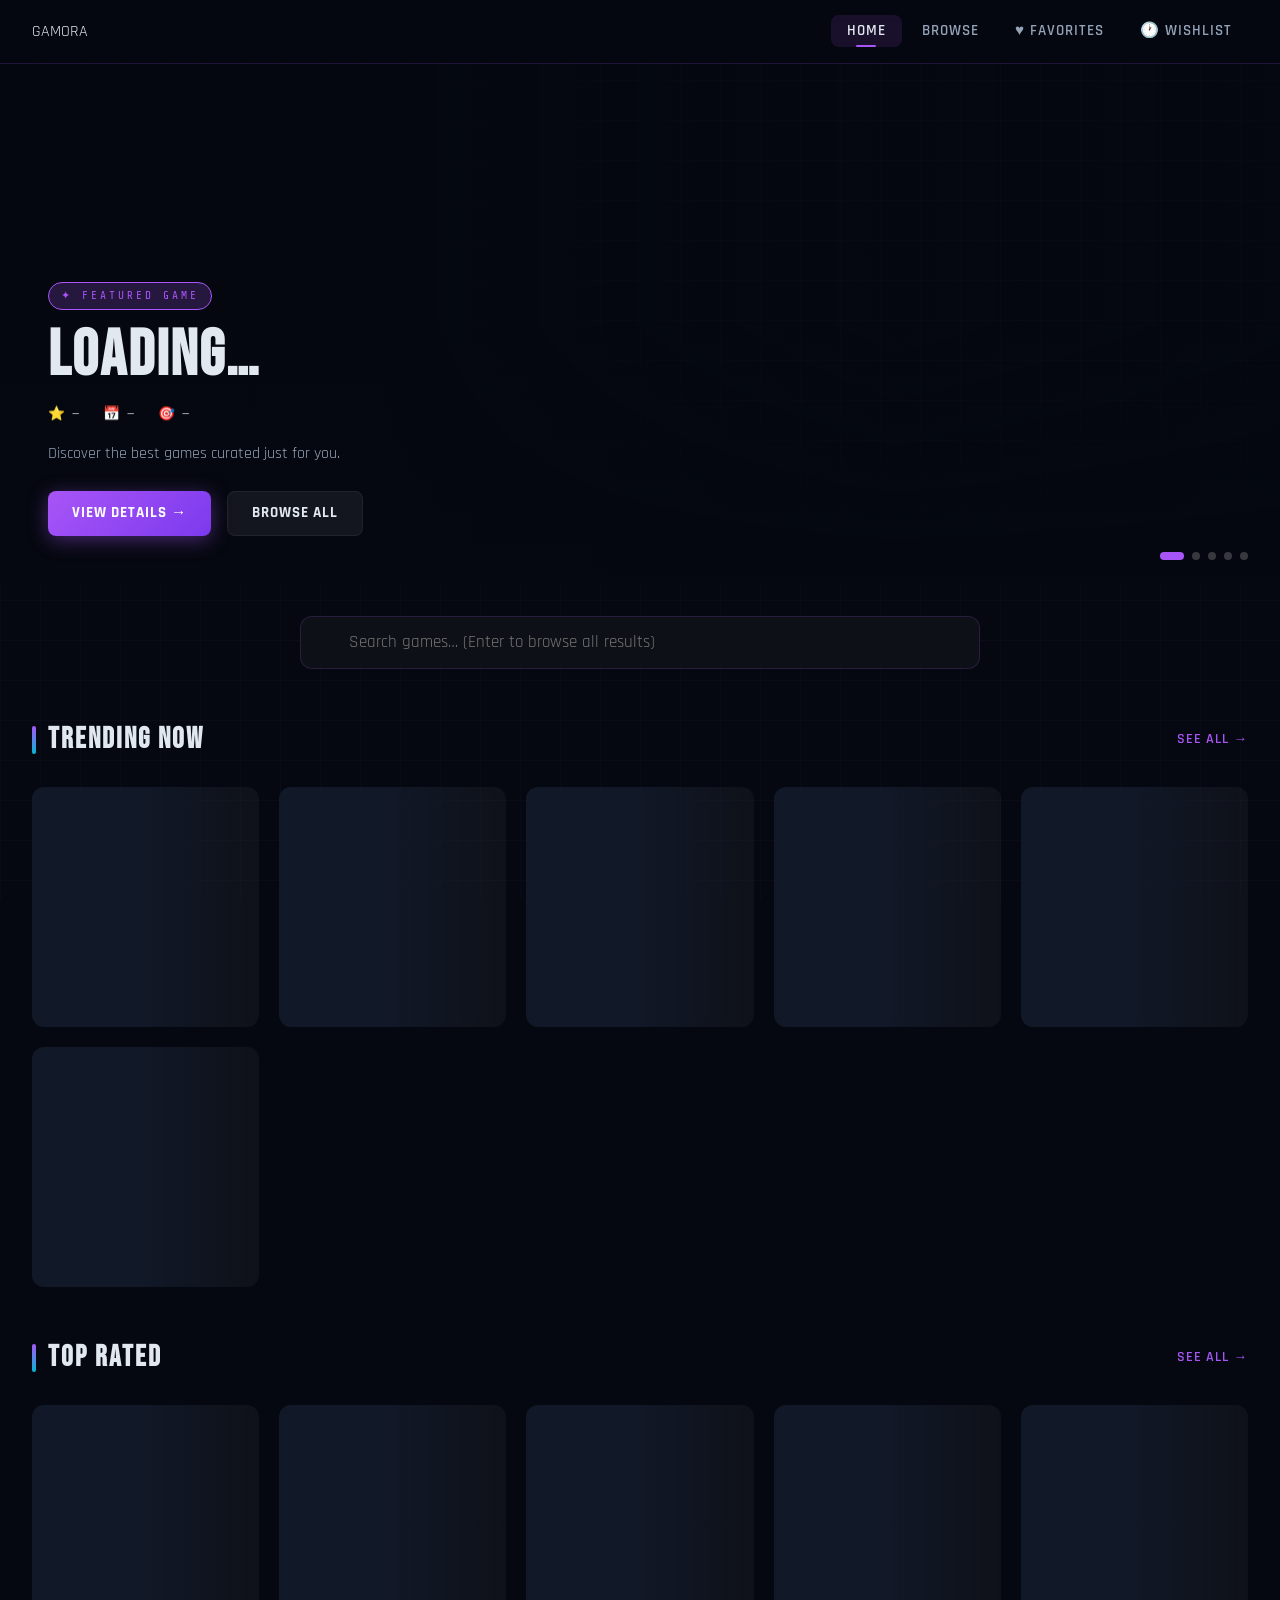
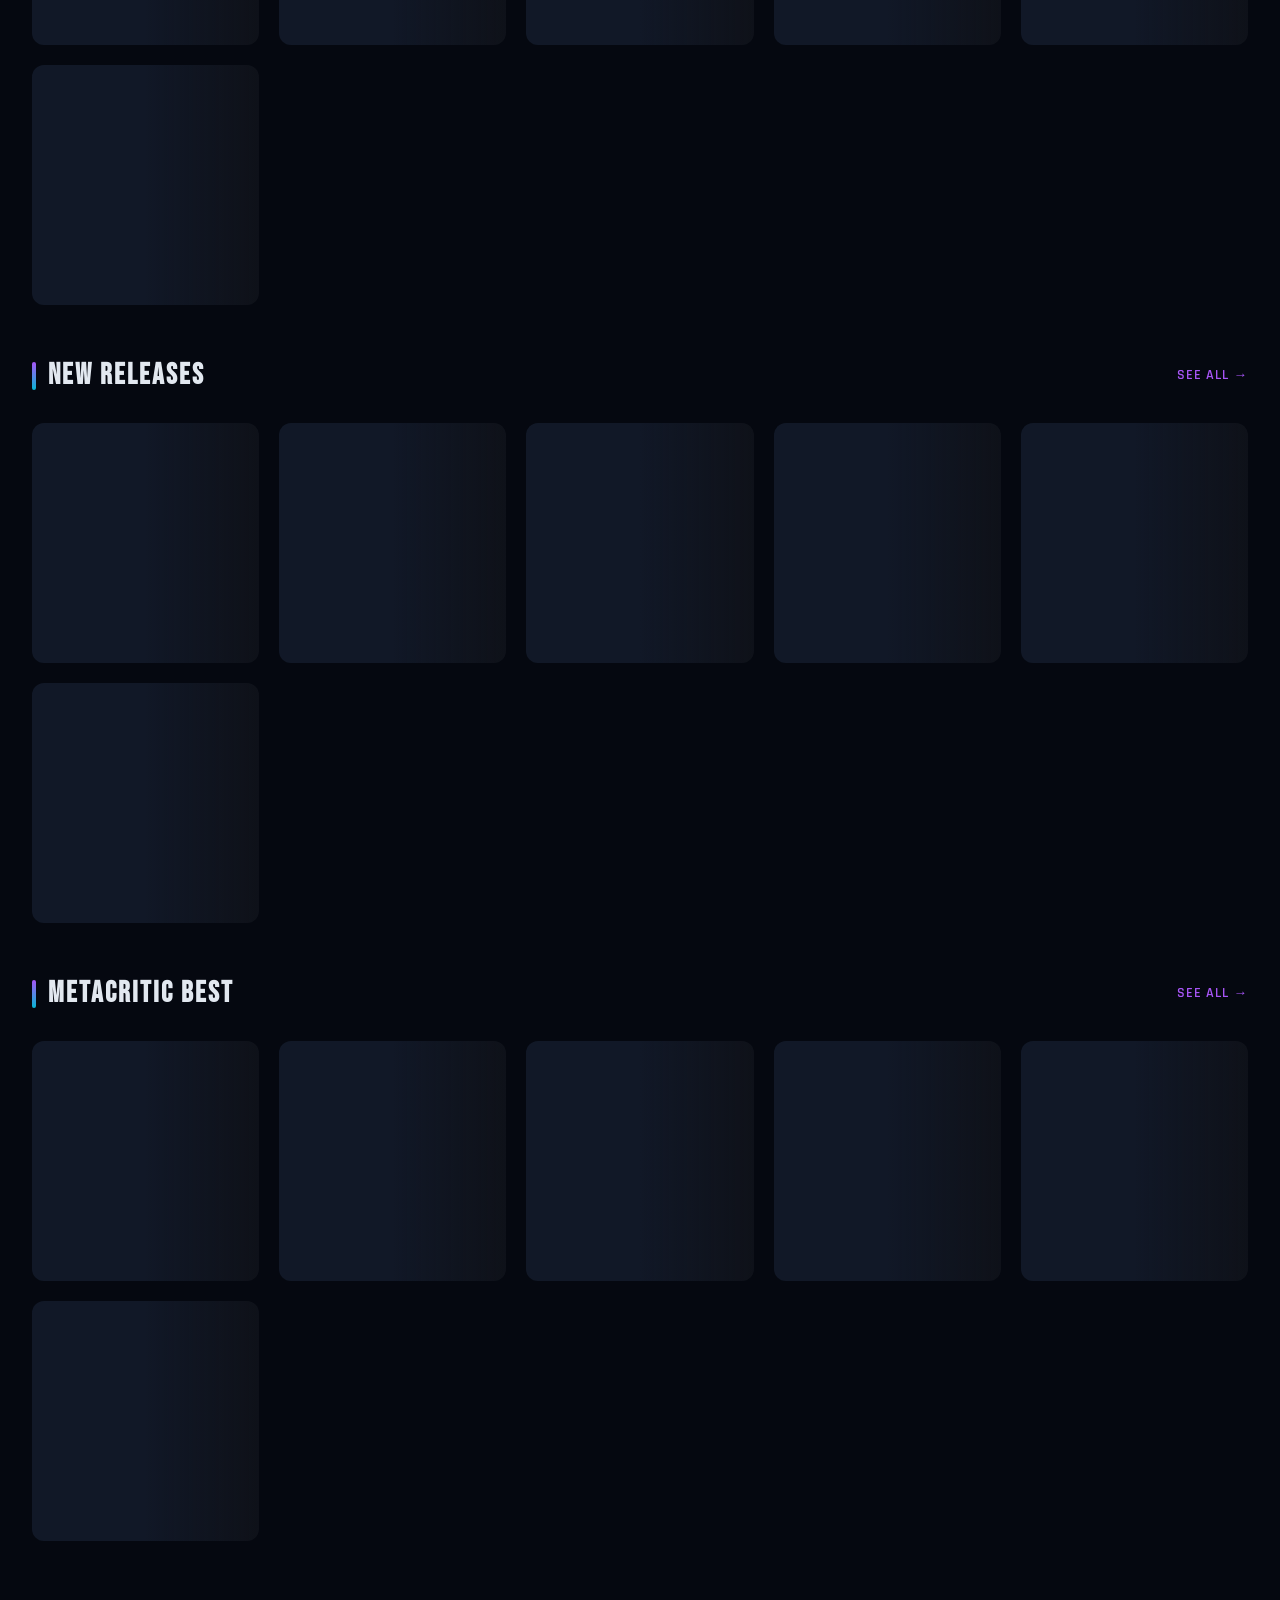
==== index.html @ dc3308dc "first commit" ====
<!DOCTYPE html>
<html lang="en">
<head>
  <meta charset="UTF-8">
  <meta name="viewport" content="width=device-width, initial-scale=1.0">
  <title>Gamora</title>
  <link rel="stylesheet" href="css/style.css">
</head>
<body>

  <!-- NAVBAR -->
  <nav class="navbar">
    <a href="index.html" >GAMORA</a>
    <ul class="nav-links">
      <li><a href="index.html">Home</a></li>
      <li><a href="browse.html">Browse</a></li>
      <li>
        <a href="favorites.html" class="nav-badge">
          ♥ Favorites <span class="badge-count fav-badge">0</span>
        </a>
      </li>
      <li>
        <a href="wishlist.html" class="nav-badge">
          🕐 Wishlist <span class="badge-count wish-badge">0</span>
        </a>
      </li>
    </ul>
    <button class="hamburger" aria-label="Menu">
      <span></span><span></span><span></span>
    </button>
  </nav>

  <main class="page-content">

    <!-- HERO BANNER -->
    <section class="hero">
      <div class="hero-bg"></div>
      <div class="hero-content">
        <span class="hero-badge">✦ FEATURED GAME</span>
        <h1 class="hero-title">Loading…</h1>
        <div class="hero-meta">
          <span class="hero-rating">⭐ —</span>
          <span class="hero-year">📅 —</span>
          <span class="hero-genre">🎯 —</span>
        </div>
        <p class="hero-desc">Discover the best games curated just for you.</p>
        <div class="hero-actions">
          <a href="#" class="btn btn-primary hero-detail-btn">View Details →</a>
          <a href="browse.html" class="btn btn-secondary">Browse All</a>
        </div>
      </div>
      <div class="hero-dots"></div>
    </section>

    <!-- SEARCH BAR -->
    <div style="padding: 2rem 2rem 0; max-width:1400px; margin:0 auto;">
      <div class="search-container">
        <input type="text" class="search-input" id="hero-search" placeholder="Search games… (Enter to browse all results)">
        <div class="search-dropdown" id="search-dropdown"></div>
      </div>
    </div>

    <!-- TRENDING NOW -->
    <section class="section">
      <div class="section-header">
        <h2 class="section-title">
          <span class="section-title-icon"></span>
          Trending Now
        </h2>
        <a href="browse.html?ordering=-added" class="section-link">See all →</a>
      </div>
      <div class="games-grid" id="trending-grid"></div>
    </section>

    <!-- TOP RATED -->
    <section class="section" style="padding-top:0">
      <div class="section-header">
        <h2 class="section-title">
          <span class="section-title-icon"></span>
          Top Rated
        </h2>
        <a href="browse.html?ordering=-rating" class="section-link">See all →</a>
      </div>
      <div class="games-grid" id="toprated-grid"></div>
    </section>

    <!-- NEW RELEASES -->
    <section class="section" style="padding-top:0">
      <div class="section-header">
        <h2 class="section-title">
          <span class="section-title-icon"></span>
          New Releases
        </h2>
        <a href="browse.html?ordering=-released" class="section-link">See all →</a>
      </div>
      <div class="games-grid" id="newreleases-grid"></div>
    </section>

    <!-- METACRITIC BEST -->
    <section class="section" style="padding-top:0;padding-bottom:4rem">
      <div class="section-header">
        <h2 class="section-title">
          <span class="section-title-icon"></span>
          Metacritic Best
        </h2>
        <a href="browse.html?ordering=-metacritic" class="section-link">See all →</a>
      </div>
      <div class="games-grid" id="metacritic-grid"></div>
    </section>

  </main>

  <script type="module" src="js/home.js"></script>
</body>
</html>
---- css/style.css ----
@import url('https://fonts.googleapis.com/css2?family=Bebas+Neue&family=Rajdhani:wght@400;500;600;700&family=Share+Tech+Mono&display=swap');

:root {
  --bg-deep: #050810;
  --bg-card: #0d1117;
  --bg-card2: #111827;
  --accent: #a855f7;
  --accent2: #7c3aed;
  --accent3: #06b6d4;
  --gold: #f59e0b;
  --red: #ef4444;
  --text: #e2e8f0;
  --text-muted: #94a3b8;
  --border: rgba(168, 85, 247, 0.18);
  --border2: rgba(255,255,255,0.06);
  --glow: 0 0 24px rgba(168, 85, 247, 0.35);
  --glow2: 0 0 40px rgba(168, 85, 247, 0.2);
  --radius: 12px;
  --nav-h: 64px;
}

*, *::before, *::after { box-sizing: border-box; margin: 0; padding: 0; }

html { scroll-behavior: smooth; }

body {
  background: var(--bg-deep);
  color: var(--text);
  font-family: 'Rajdhani', sans-serif;
  font-size: 16px;
  line-height: 1.6;
  min-height: 100vh;
  overflow-x: hidden;
}

/* Animated bg grid */
body::before {
  content: '';
  position: fixed;
  inset: 0;
  background-image:
    linear-gradient(rgba(168,85,247,0.04) 1px, transparent 1px),
    linear-gradient(90deg, rgba(168,85,247,0.04) 1px, transparent 1px);
  background-size: 40px 40px;
  pointer-events: none;
  z-index: 0;
}

a { color: inherit; text-decoration: none; }
img { display: block; max-width: 100%; }
button { cursor: pointer; font-family: inherit; }
ul { list-style: none; }

/* ===== NAVBAR ===== */
.navbar {
  position: fixed;
  top: 0; left: 0; right: 0;
  height: var(--nav-h);
  background: rgba(5,8,16,0.85);
  backdrop-filter: blur(16px);
  border-bottom: 1px solid var(--border);
  display: flex;
  align-items: center;
  justify-content: space-between;
  padding: 0 2rem;
  z-index: 1000;
}

.nav-links {
  display: flex;
  gap: 0.25rem;
  align-items: center;
}

.nav-links a {
  padding: 0.4rem 1rem;
  border-radius: 8px;
  font-weight: 600;
  font-size: 0.95rem;
  letter-spacing: 1px;
  color: var(--text-muted);
  transition: all 0.2s;
  text-transform: uppercase;
  position: relative;
}
.nav-links a:hover, .nav-links a.active {
  color: var(--text);
  background: rgba(168,85,247,0.12);
}
.nav-links a.active::after {
  content: '';
  position: absolute;
  bottom: 0; left: 50%; transform: translateX(-50%);
  width: 20px; height: 2px;
  background: var(--accent);
  border-radius: 1px;
}

.nav-badge {
  display: inline-flex;
  align-items: center;
  gap: 0.4rem;
}
.badge-count {
  background: var(--accent);
  color: #fff;
  font-size: 0.65rem;
  font-family: 'Share Tech Mono', monospace;
  padding: 1px 5px;
  border-radius: 10px;
  min-width: 18px;
  text-align: center;
  display: none;
}
.badge-count.visible { display: inline-block; }

.nav-search-icon {
  background: none;
  border: 1px solid var(--border);
  color: var(--text-muted);
  padding: 0.4rem 0.8rem;
  border-radius: 8px;
  font-size: 1rem;
  transition: all 0.2s;
  margin-left: 0.5rem;
}
.nav-search-icon:hover { border-color: var(--accent); color: var(--accent); }

.hamburger {
  display: none;
  flex-direction: column;
  gap: 5px;
  background: none;
  border: none;
  padding: 4px;
}
.hamburger span {
  display: block; width: 24px; height: 2px;
  background: var(--text); border-radius: 1px;
  transition: all 0.3s;
}

/* ===== PAGE WRAPPER ===== */
.page-content {
  padding-top: var(--nav-h);
  position: relative;
  z-index: 1;
}

/* ===== HERO BANNER ===== */
.hero {
  position: relative;
  height: 520px;
  overflow: hidden;
  display: flex;
  align-items: flex-end;
}

.hero-bg {
  position: absolute;
  inset: 0;
  background-size: cover;
  background-position: center;
  transition: opacity 0.8s;
}
.hero-bg::after {
  content: '';
  position: absolute;
  inset: 0;
  background: linear-gradient(to right, rgba(5,8,16,0.95) 30%, rgba(5,8,16,0.3) 70%, rgba(5,8,16,0.6) 100%),
              linear-gradient(to top, rgba(5,8,16,1) 0%, transparent 50%);
}

.hero-content {
  position: relative;
  z-index: 2;
  padding: 3rem 3rem;
  max-width: 580px;
}

.hero-badge {
  display: inline-block;
  background: rgba(168,85,247,0.2);
  border: 1px solid var(--accent);
  color: var(--accent);
  font-size: 0.7rem;
  font-family: 'Share Tech Mono', monospace;
  letter-spacing: 3px;
  padding: 4px 12px;
  border-radius: 20px;
  margin-bottom: 1rem;
  text-transform: uppercase;
}

.hero-title {
  font-family: 'Bebas Neue', sans-serif;
  font-size: clamp(2.5rem, 5vw, 4rem);
  line-height: 0.95;
  letter-spacing: 2px;
  margin-bottom: 1rem;
}

.hero-meta {
  display: flex;
  gap: 1.5rem;
  margin-bottom: 1rem;
  font-size: 0.85rem;
  color: var(--text-muted);
  font-family: 'Share Tech Mono', monospace;
}

.hero-meta span { display: flex; align-items: center; gap: 0.3rem; }

.hero-desc {
  font-size: 1rem;
  color: var(--text-muted);
  margin-bottom: 1.5rem;
  display: -webkit-box;
  -webkit-line-clamp: 3;
  -webkit-box-orient: vertical;
  overflow: hidden;
}

.hero-actions { display: flex; gap: 1rem; }

.hero-dots {
  position: absolute;
  bottom: 1.5rem;
  right: 2rem;
  display: flex;
  gap: 0.5rem;
  z-index: 2;
}
.hero-dot {
  width: 8px; height: 8px;
  border-radius: 50%;
  background: rgba(255,255,255,0.2);
  border: none;
  cursor: pointer;
  transition: all 0.3s;
}
.hero-dot.active { background: var(--accent); width: 24px; border-radius: 4px; }

/* ===== BUTTONS ===== */
.btn {
  display: inline-flex;
  align-items: center;
  gap: 0.5rem;
  padding: 0.6rem 1.5rem;
  border-radius: 8px;
  font-family: 'Rajdhani', sans-serif;
  font-weight: 700;
  font-size: 0.95rem;
  letter-spacing: 1px;
  text-transform: uppercase;
  transition: all 0.2s;
  border: none;
}

.btn-primary {
  background: linear-gradient(135deg, var(--accent), var(--accent2));
  color: #fff;
  box-shadow: 0 4px 20px rgba(168,85,247,0.4);
}
.btn-primary:hover {
  transform: translateY(-2px);
  box-shadow: 0 6px 28px rgba(168,85,247,0.6);
}

.btn-secondary {
  background: rgba(255,255,255,0.06);
  color: var(--text);
  border: 1px solid var(--border2);
}
.btn-secondary:hover { background: rgba(255,255,255,0.1); }

.btn-ghost {
  background: none;
  border: 1px solid var(--border);
  color: var(--text-muted);
}
.btn-ghost:hover { border-color: var(--accent); color: var(--accent); }

/* ===== SECTION ===== */
.section {
  padding: 3rem 2rem;
  max-width: 1400px;
  margin: 0 auto;
}

.section-header {
  display: flex;
  justify-content: space-between;
  align-items: center;
  margin-bottom: 1.5rem;
}

.section-title {
  font-family: 'Bebas Neue', sans-serif;
  font-size: 1.8rem;
  letter-spacing: 2px;
  display: flex;
  align-items: center;
  gap: 0.75rem;
}
.section-title-icon {
  width: 4px;
  height: 28px;
  background: linear-gradient(to bottom, var(--accent), var(--accent3));
  border-radius: 2px;
}

.section-link {
  font-size: 0.85rem;
  color: var(--accent);
  letter-spacing: 1px;
  text-transform: uppercase;
  font-weight: 600;
  display: flex;
  align-items: center;
  gap: 0.3rem;
  transition: gap 0.2s;
}
.section-link:hover { gap: 0.6rem; }

/* ===== GAME CARDS GRID ===== */
.games-grid {
  display: grid;
  grid-template-columns: repeat(auto-fill, minmax(220px, 1fr));
  gap: 1.25rem;
}

.game-card {
  background: var(--bg-card);
  border: 1px solid var(--border2);
  border-radius: var(--radius);
  overflow: hidden;
  transition: all 0.3s;
  position: relative;
  cursor: pointer;
  animation: fadeUp 0.4s ease both;
}
.game-card:hover {
  transform: translateY(-6px);
  border-color: var(--border);
  box-shadow: var(--glow2);
}

.card-image-wrap {
  position: relative;
  aspect-ratio: 16/9;
  overflow: hidden;
  background: var(--bg-card2);
}
.card-image-wrap img {
  width: 100%; height: 100%;
  object-fit: cover;
  transition: transform 0.4s;
}
.game-card:hover .card-image-wrap img { transform: scale(1.08); }

.card-overlay {
  position: absolute;
  inset: 0;
  background: linear-gradient(to top, rgba(5,8,16,0.9) 0%, transparent 60%);
  opacity: 0;
  transition: opacity 0.3s;
  display: flex;
  align-items: flex-end;
  padding: 0.75rem;
}
.game-card:hover .card-overlay { opacity: 1; }

.card-hover-desc {
  font-size: 0.78rem;
  color: var(--text-muted);
  display: -webkit-box;
  -webkit-line-clamp: 2;
  -webkit-box-orient: vertical;
  overflow: hidden;
}

.card-actions {
  position: absolute;
  top: 0.5rem;
  right: 0.5rem;
  display: flex;
  gap: 0.35rem;
  opacity: 0;
  transition: opacity 0.3s;
}
.game-card:hover .card-actions { opacity: 1; }

.action-btn {
  width: 32px; height: 32px;
  border-radius: 8px;
  border: none;
  background: rgba(5,8,16,0.8);
  backdrop-filter: blur(8px);
  color: var(--text-muted);
  font-size: 0.85rem;
  display: flex;
  align-items: center;
  justify-content: center;
  transition: all 0.2s;
}
.action-btn:hover { background: var(--accent); color: #fff; }
.action-btn.active { background: var(--red); color: #fff; }
.action-btn.active-wish { background: var(--accent3); color: #fff; }

.card-body {
  padding: 0.85rem 1rem;
}
.card-title {
  font-weight: 700;
  font-size: 0.95rem;
  letter-spacing: 0.5px;
  margin-bottom: 0.35rem;
  white-space: nowrap;
  overflow: hidden;
  text-overflow: ellipsis;
}
.card-meta {
  display: flex;
  align-items: center;
  justify-content: space-between;
  font-size: 0.78rem;
  color: var(--text-muted);
  font-family: 'Share Tech Mono', monospace;
}
.card-rating {
  display: flex;
  align-items: center;
  gap: 0.3rem;
  color: var(--gold);
  font-weight: 600;
}
.card-tags {
  display: flex;
  gap: 0.35rem;
  margin-top: 0.5rem;
  flex-wrap: wrap;
}
.card-tag {
  font-size: 0.68rem;
  padding: 2px 7px;
  border-radius: 4px;
  background: rgba(168,85,247,0.12);
  color: var(--accent);
  letter-spacing: 0.5px;
  text-transform: uppercase;
  font-family: 'Share Tech Mono', monospace;
}

/* ===== SKELETON LOADER ===== */
.skeleton {
  background: linear-gradient(90deg, var(--bg-card2) 25%, rgba(255,255,255,0.04) 50%, var(--bg-card2) 75%);
  background-size: 200% 100%;
  animation: shimmer 1.4s infinite;
  border-radius: var(--radius);
}
@keyframes shimmer {
  0% { background-position: 200% 0; }
  100% { background-position: -200% 0; }
}
.skeleton-card {
  height: 240px;
  border-radius: var(--radius);
}

/* ===== SEARCH BAR ===== */
.search-container {
  position: relative;
  max-width: 680px;
  margin: 0 auto;
}
.search-input {
  width: 100%;
  background: var(--bg-card);
  border: 1px solid var(--border);
  border-radius: 12px;
  padding: 0.9rem 1.25rem 0.9rem 3rem;
  color: var(--text);
  font-family: 'Rajdhani', sans-serif;
  font-size: 1.05rem;
  outline: none;
  transition: all 0.2s;
}
.search-input:focus {
  border-color: var(--accent);
  box-shadow: 0 0 0 3px rgba(168,85,247,0.15);
}
.search-icon-label {
  position: absolute;
  left: 1rem;
  top: 50%;
  transform: translateY(-50%);
  color: var(--text-muted);
  font-size: 1.1rem;
  pointer-events: none;
}

.search-dropdown {
  position: absolute;
  top: calc(100% + 8px);
  left: 0; right: 0;
  background: var(--bg-card2);
  border: 1px solid var(--border);
  border-radius: var(--radius);
  overflow: hidden;
  z-index: 500;
  box-shadow: 0 20px 60px rgba(0,0,0,0.5);
  display: none;
}
.search-dropdown.open { display: block; }

.dropdown-item {
  display: flex;
  align-items: center;
  gap: 0.75rem;
  padding: 0.75rem 1rem;
  cursor: pointer;
  transition: background 0.15s;
  border-bottom: 1px solid var(--border2);
}
.dropdown-item:last-child { border-bottom: none; }
.dropdown-item:hover { background: rgba(168,85,247,0.1); }
.dropdown-thumb {
  width: 56px; height: 40px;
  border-radius: 6px;
  object-fit: cover;
  background: var(--bg-card);
  flex-shrink: 0;
}
.dropdown-info { flex: 1; min-width: 0; }
.dropdown-name {
  font-weight: 600;
  font-size: 0.9rem;
  white-space: nowrap;
  overflow: hidden;
  text-overflow: ellipsis;
}
.dropdown-sub {
  font-size: 0.75rem;
  color: var(--text-muted);
  font-family: 'Share Tech Mono', monospace;
}

/* ===== FILTER SIDEBAR ===== */
.browse-layout {
  display: grid;
  grid-template-columns: 280px 1fr;
  gap: 2rem;
  padding: 2rem;
  max-width: 1400px;
  margin: 0 auto;
}

.filter-sidebar {
  position: sticky;
  top: calc(var(--nav-h) + 1rem);
  height: fit-content;
  background: var(--bg-card);
  border: 1px solid var(--border2);
  border-radius: var(--radius);
  padding: 1.5rem;
}

.filter-title {
  font-family: 'Bebas Neue', sans-serif;
  font-size: 1.2rem;
  letter-spacing: 2px;
  margin-bottom: 1.5rem;
  display: flex;
  align-items: center;
  justify-content: space-between;
}

.filter-section { margin-bottom: 1.5rem; }
.filter-label {
  font-size: 0.75rem;
  font-family: 'Share Tech Mono', monospace;
  letter-spacing: 2px;
  color: var(--text-muted);
  text-transform: uppercase;
  margin-bottom: 0.75rem;
}

.filter-chips {
  display: flex;
  flex-wrap: wrap;
  gap: 0.5rem;
}
.filter-chip {
  padding: 0.3rem 0.75rem;
  border-radius: 6px;
  border: 1px solid var(--border2);
  background: transparent;
  color: var(--text-muted);
  font-family: 'Rajdhani', sans-serif;
  font-size: 0.85rem;
  font-weight: 600;
  cursor: pointer;
  transition: all 0.2s;
  letter-spacing: 0.5px;
}
.filter-chip:hover { border-color: var(--accent); color: var(--accent); }
.filter-chip.active {
  background: rgba(168,85,247,0.15);
  border-color: var(--accent);
  color: var(--accent);
}

.filter-range {
  display: flex;
  gap: 0.5rem;
  align-items: center;
}
.filter-range input[type="number"] {
  width: 70px;
  padding: 0.35rem 0.5rem;
  background: var(--bg-card2);
  border: 1px solid var(--border2);
  border-radius: 6px;
  color: var(--text);
  font-family: 'Share Tech Mono', monospace;
  font-size: 0.85rem;
  text-align: center;
  outline: none;
}
.filter-range input:focus { border-color: var(--accent); }
.filter-range span { color: var(--text-muted); font-size: 0.8rem; }

.sort-select {
  width: 100%;
  padding: 0.5rem 0.75rem;
  background: var(--bg-card2);
  border: 1px solid var(--border2);
  border-radius: 8px;
  color: var(--text);
  font-family: 'Rajdhani', sans-serif;
  font-size: 0.9rem;
  font-weight: 600;
  outline: none;
  cursor: pointer;
}
.sort-select:focus { border-color: var(--accent); }

.filter-year-input {
  width: 100%;
  padding: 0.5rem 0.75rem;
  background: var(--bg-card2);
  border: 1px solid var(--border2);
  border-radius: 8px;
  color: var(--text);
  font-family: 'Share Tech Mono', monospace;
  font-size: 0.9rem;
  outline: none;
}
.filter-year-input:focus { border-color: var(--accent); }

.filter-apply-btn {
  width: 100%;
  padding: 0.7rem;
  background: linear-gradient(135deg, var(--accent), var(--accent2));
  border: none;
  border-radius: 8px;
  color: #fff;
  font-family: 'Rajdhani', sans-serif;
  font-weight: 700;
  font-size: 0.95rem;
  letter-spacing: 1px;
  text-transform: uppercase;
  cursor: pointer;
  transition: all 0.2s;
  margin-top: 0.5rem;
}
.filter-apply-btn:hover { opacity: 0.9; transform: translateY(-1px); }

.filter-reset {
  width: 100%;
  padding: 0.5rem;
  background: none;
  border: 1px solid var(--border2);
  border-radius: 8px;
  color: var(--text-muted);
  font-family: 'Rajdhani', sans-serif;
  font-size: 0.85rem;
  cursor: pointer;
  transition: all 0.2s;
  margin-top: 0.5rem;
  letter-spacing: 1px;
  text-transform: uppercase;
}
.filter-reset:hover { border-color: var(--red); color: var(--red); }

/* ===== BROWSE RESULTS ===== */
.browse-results-header {
  display: flex;
  align-items: center;
  justify-content: space-between;
  margin-bottom: 1.5rem;
}
.result-count {
  font-size: 0.85rem;
  color: var(--text-muted);
  font-family: 'Share Tech Mono', monospace;
}
.result-count span { color: var(--accent); }

.load-more-wrap {
  text-align: center;
  margin-top: 2.5rem;
}

/* ===== GAME DETAIL ===== */
.detail-hero {
  position: relative;
  height: 460px;
  overflow: hidden;
}
.detail-hero-bg {
  position: absolute;
  inset: 0;
  background-size: cover;
  background-position: center top;
  filter: blur(2px) brightness(0.4);
  transform: scale(1.05);
}
.detail-hero-overlay {
  position: absolute;
  inset: 0;
  background: linear-gradient(to bottom, rgba(5,8,16,0.2) 0%, rgba(5,8,16,1) 100%);
}
.detail-hero-content {
  position: relative;
  z-index: 2;
  display: flex;
  align-items: flex-end;
  height: 100%;
  padding: 2.5rem;
  gap: 2rem;
}
.detail-cover {
  width: 180px;
  height: 240px;
  border-radius: var(--radius);
  object-fit: cover;
  border: 2px solid var(--border);
  box-shadow: var(--glow);
  flex-shrink: 0;
}
.detail-info { flex: 1; }
.detail-title {
  font-family: 'Bebas Neue', sans-serif;
  font-size: clamp(2rem, 4vw, 3.5rem);
  letter-spacing: 2px;
  line-height: 1;
  margin-bottom: 0.75rem;
}
.detail-meta-row {
  display: flex;
  flex-wrap: wrap;
  gap: 1rem;
  margin-bottom: 1rem;
}
.detail-badge {
  display: flex;
  align-items: center;
  gap: 0.35rem;
  font-size: 0.82rem;
  font-family: 'Share Tech Mono', monospace;
  color: var(--text-muted);
}
.detail-badge strong { color: var(--text); }

.metacritic-badge {
  display: inline-flex;
  align-items: center;
  justify-content: center;
  width: 52px; height: 52px;
  border-radius: 8px;
  font-family: 'Bebas Neue', sans-serif;
  font-size: 1.4rem;
  letter-spacing: 1px;
  border: 2px solid;
  flex-shrink: 0;
}
.metacritic-badge.green { border-color: #22c55e; color: #22c55e; }
.metacritic-badge.yellow { border-color: var(--gold); color: var(--gold); }
.metacritic-badge.red { border-color: var(--red); color: var(--red); }

.detail-actions { display: flex; gap: 0.75rem; flex-wrap: wrap; }

.detail-body {
  max-width: 1200px;
  margin: 0 auto;
  padding: 2.5rem 2.5rem;
  display: grid;
  grid-template-columns: 1fr 320px;
  gap: 2.5rem;
}

.detail-description {
  font-size: 0.95rem;
  color: var(--text-muted);
  line-height: 1.8;
}
.detail-description p { margin-bottom: 1rem; }
.detail-description a { color: var(--accent); }

.detail-panel {
  background: var(--bg-card);
  border: 1px solid var(--border2);
  border-radius: var(--radius);
  padding: 1.5rem;
  height: fit-content;
}
.detail-panel-title {
  font-family: 'Bebas Neue', sans-serif;
  font-size: 1.1rem;
  letter-spacing: 2px;
  margin-bottom: 1.25rem;
  color: var(--text-muted);
}
.detail-info-row {
  display: flex;
  justify-content: space-between;
  align-items: flex-start;
  padding: 0.65rem 0;
  border-bottom: 1px solid var(--border2);
  font-size: 0.88rem;
  gap: 1rem;
}
.detail-info-row:last-child { border-bottom: none; }
.detail-info-label { color: var(--text-muted); flex-shrink: 0; }
.detail-info-value { text-align: right; font-weight: 600; }

.platform-icons { display: flex; gap: 0.35rem; flex-wrap: wrap; justify-content: flex-end; }
.platform-icon {
  font-size: 0.75rem;
  padding: 2px 7px;
  background: rgba(255,255,255,0.06);
  border-radius: 4px;
}

.esrb-badge {
  display: inline-block;
  padding: 3px 10px;
  border-radius: 4px;
  font-size: 0.8rem;
  font-weight: 700;
  background: rgba(168,85,247,0.15);
  color: var(--accent);
  border: 1px solid var(--border);
}

.screenshots-grid {
  display: grid;
  grid-template-columns: repeat(3, 1fr);
  gap: 0.5rem;
  margin-top: 1.5rem;
}
.screenshot-thumb {
  aspect-ratio: 16/9;
  object-fit: cover;
  border-radius: 8px;
  cursor: pointer;
  transition: transform 0.2s;
  width: 100%;
}
.screenshot-thumb:hover { transform: scale(1.04); }

/* ===== EMPTY / FAV PAGE ===== */
.page-hero {
  padding: 3rem 2rem 1.5rem;
  max-width: 1400px;
  margin: 0 auto;
}
.page-hero-title {
  font-family: 'Bebas Neue', sans-serif;
  font-size: 2.8rem;
  letter-spacing: 3px;
  display: flex;
  align-items: center;
  gap: 1rem;
  margin-bottom: 0.5rem;
}

.empty-state {
  text-align: center;
  padding: 5rem 2rem;
  color: var(--text-muted);
}
.empty-icon { font-size: 4rem; margin-bottom: 1.5rem; opacity: 0.4; }
.empty-title {
  font-family: 'Bebas Neue', sans-serif;
  font-size: 1.8rem;
  letter-spacing: 2px;
  margin-bottom: 0.5rem;
  color: var(--text);
}
.empty-sub { font-size: 0.9rem; margin-bottom: 2rem; }

/* ===== TOAST ===== */
.toast-container {
  position: fixed;
  bottom: 2rem;
  right: 2rem;
  display: flex;
  flex-direction: column;
  gap: 0.5rem;
  z-index: 9999;
}
.toast {
  background: var(--bg-card2);
  border: 1px solid var(--border);
  border-radius: var(--radius);
  padding: 0.75rem 1.25rem;
  font-size: 0.88rem;
  font-weight: 600;
  box-shadow: 0 8px 32px rgba(0,0,0,0.4);
  display: flex;
  align-items: center;
  gap: 0.5rem;
  animation: slideIn 0.3s ease, fadeOut 0.3s ease 2.5s forwards;
  max-width: 300px;
}
.toast.success { border-color: #22c55e; }
.toast.info { border-color: var(--accent); }
.toast.warning { border-color: var(--gold); }

@keyframes slideIn {
  from { transform: translateX(120%); opacity: 0; }
  to { transform: translateX(0); opacity: 1; }
}
@keyframes fadeOut {
  from { opacity: 1; }
  to { opacity: 0; pointer-events: none; }
}

/* ===== LIGHTBOX ===== */
.lightbox {
  position: fixed;
  inset: 0;
  background: rgba(0,0,0,0.9);
  z-index: 9000;
  display: none;
  align-items: center;
  justify-content: center;
}
.lightbox.open { display: flex; }
.lightbox img { max-width: 90vw; max-height: 90vh; border-radius: 8px; }
.lightbox-close {
  position: absolute;
  top: 1.5rem; right: 1.5rem;
  background: none; border: none;
  color: #fff; font-size: 2rem; cursor: pointer;
}

/* ===== ANIMATIONS ===== */
@keyframes fadeUp {
  from { opacity: 0; transform: translateY(20px); }
  to { opacity: 1; transform: translateY(0); }
}

/* ===== RESPONSIVE ===== */
@media (max-width: 900px) {
  .browse-layout { grid-template-columns: 1fr; }
  .filter-sidebar { position: static; display: none; }
  .filter-sidebar.open { display: block; }
  .detail-body { grid-template-columns: 1fr; }
  .detail-hero-content { flex-direction: column; align-items: flex-start; gap: 1rem; }
  .detail-cover { width: 120px; height: 160px; }
}

@media (max-width: 640px) {
  .nav-links { display: none; flex-direction: column; gap: 0.25rem; }
  .nav-links.open {
    display: flex;
    position: absolute;
    top: var(--nav-h); left: 0; right: 0;
    background: rgba(5,8,16,0.98);
    padding: 1rem 1.5rem 1.5rem;
    border-bottom: 1px solid var(--border);
  }
  .hamburger { display: flex; }
  .games-grid { grid-template-columns: repeat(auto-fill, minmax(160px, 1fr)); }
  .hero { height: 400px; }
  .hero-content { padding: 1.5rem; }
  .section { padding: 2rem 1rem; }
  .browse-layout { padding: 1rem; }
  .detail-hero-content { padding: 1.5rem; }
  .detail-body { padding: 1.5rem; }
}
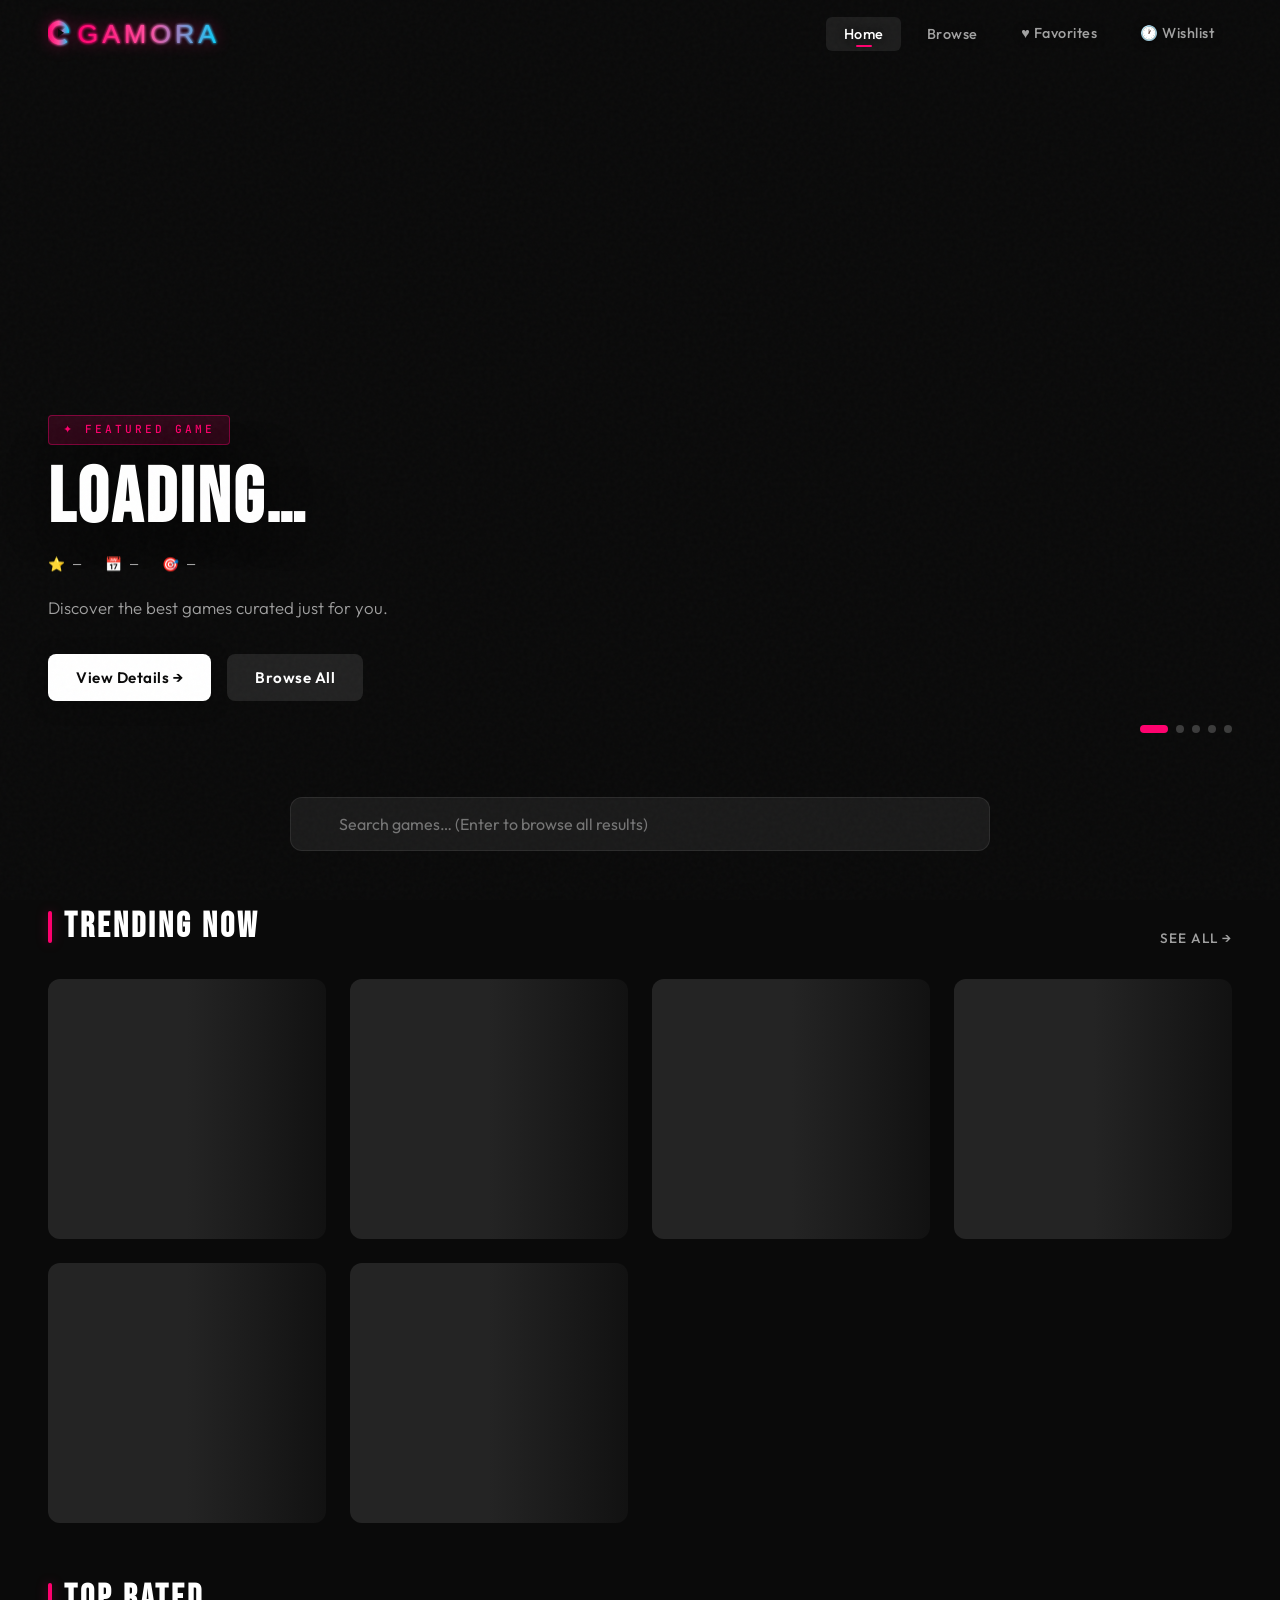
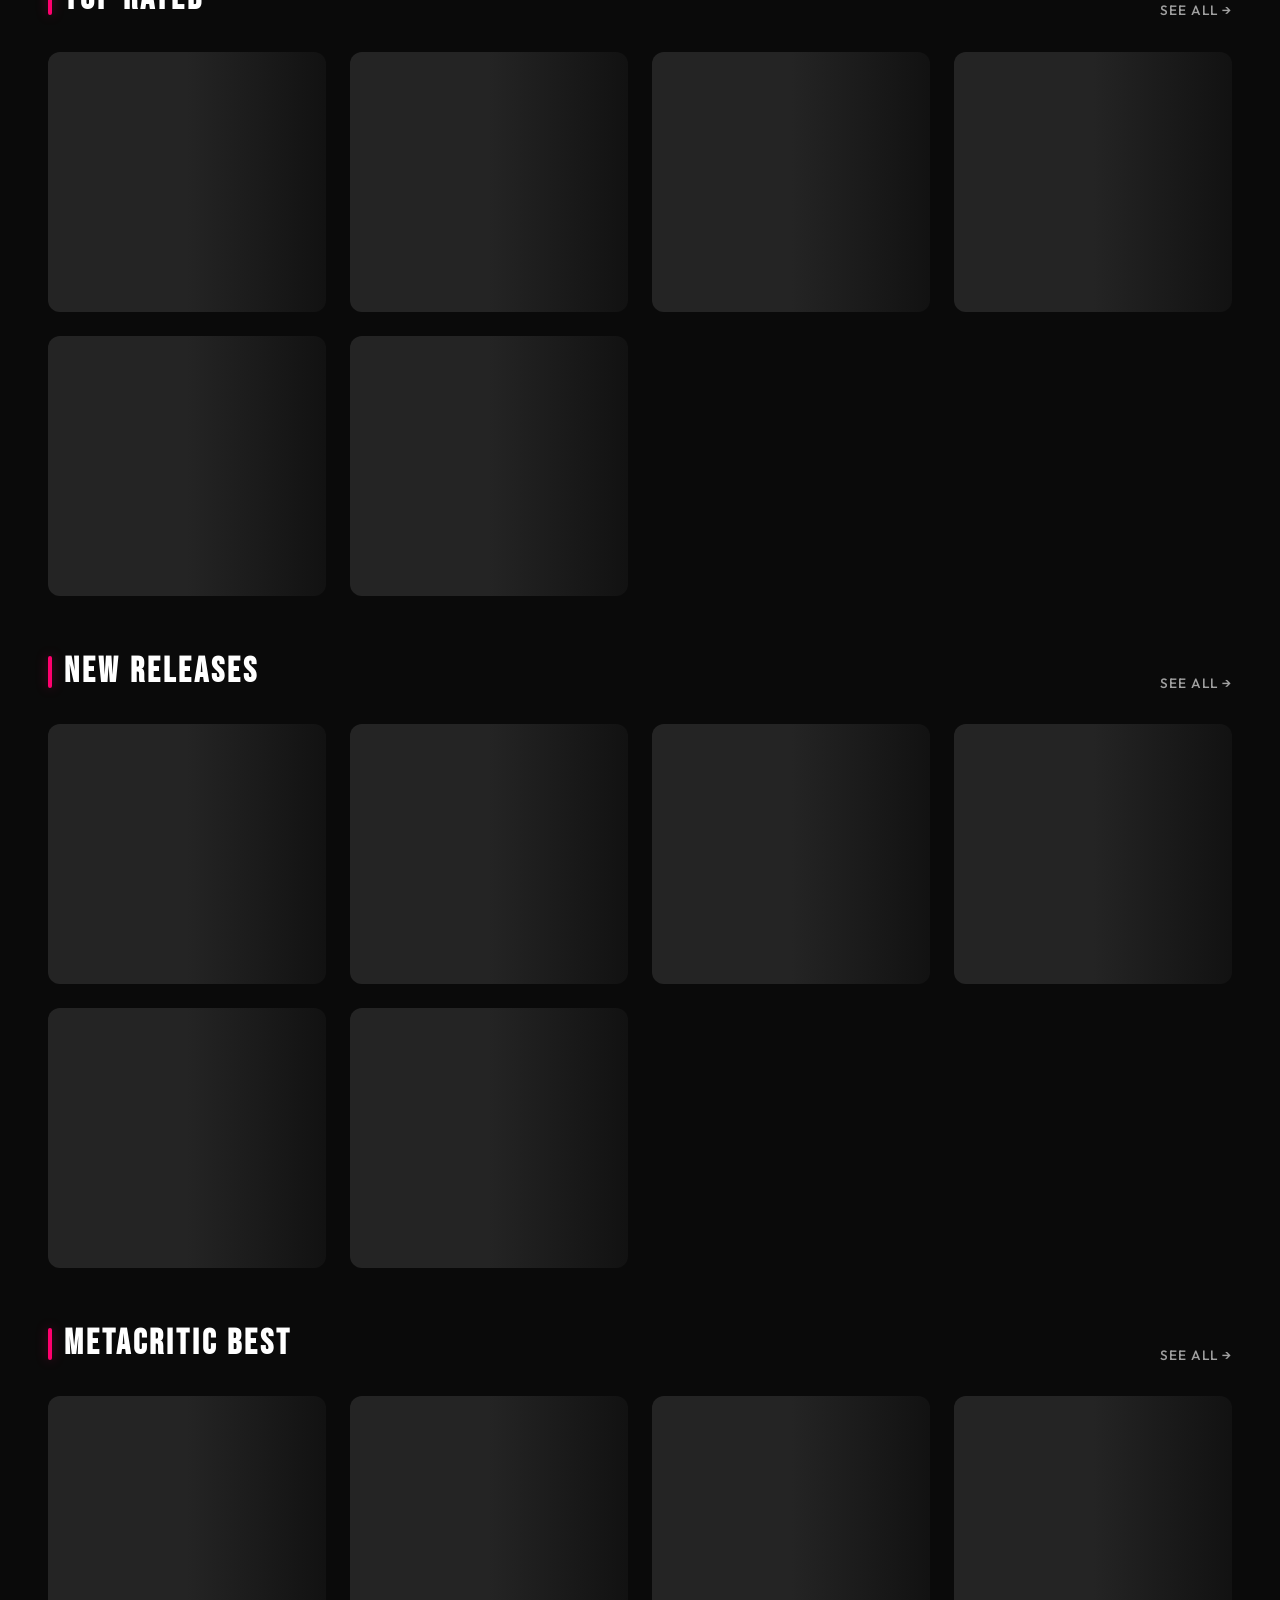
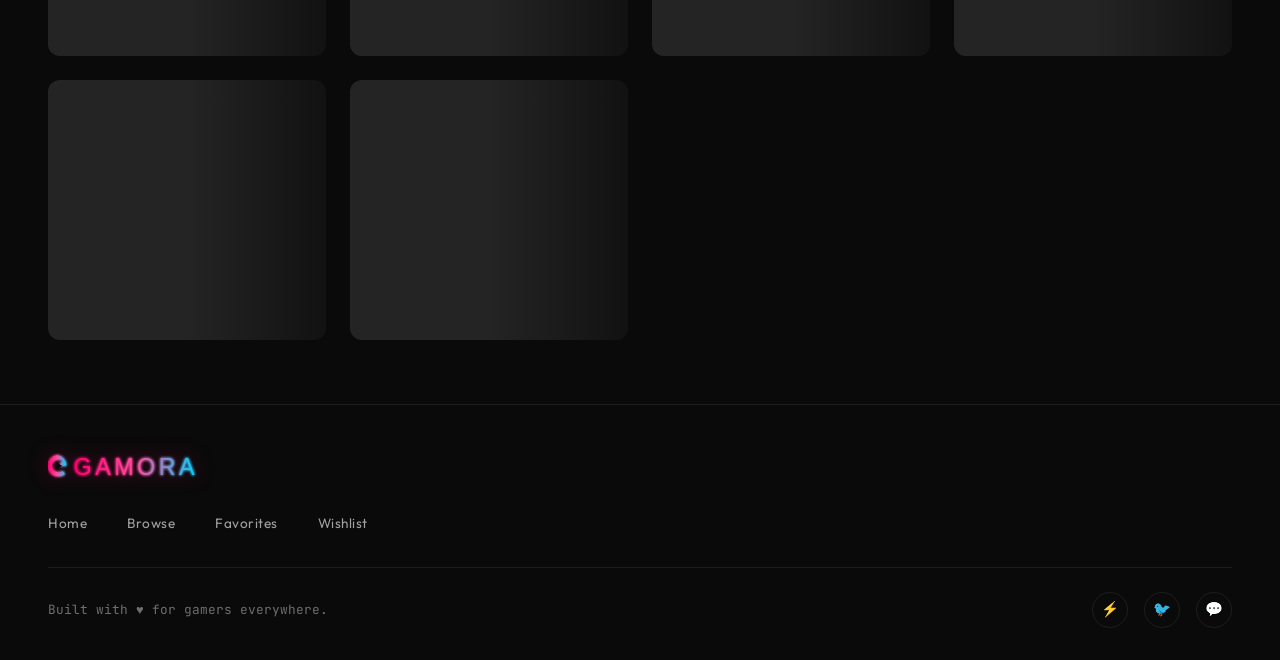
==== commit 8f4acec5: "fix: imporve ui for website" ====
--- a/index.html
+++ b/index.html
@@ -10,7 +10,7 @@
 
   <!-- NAVBAR -->
   <nav class="navbar">
-    <a href="index.html" >GAMORA</a>
+    <a href="index.html"><img src="images/logo.svg" alt="Gamora" class="logo-img"></a>
     <ul class="nav-links">
       <li><a href="index.html">Home</a></li>
       <li><a href="browse.html">Browse</a></li>
@@ -53,7 +53,7 @@
     </section>
 
     <!-- SEARCH BAR -->
-    <div style="padding: 2rem 2rem 0; max-width:1400px; margin:0 auto;">
+    <div class="search-wrap">
       <div class="search-container">
         <input type="text" class="search-input" id="hero-search" placeholder="Search games… (Enter to browse all results)">
         <div class="search-dropdown" id="search-dropdown"></div>
@@ -73,7 +73,7 @@
     </section>
 
     <!-- TOP RATED -->
-    <section class="section" style="padding-top:0">
+    <section class="section flush-top">
       <div class="section-header">
         <h2 class="section-title">
           <span class="section-title-icon"></span>
@@ -85,7 +85,7 @@
     </section>
 
     <!-- NEW RELEASES -->
-    <section class="section" style="padding-top:0">
+    <section class="section flush-top">
       <div class="section-header">
         <h2 class="section-title">
           <span class="section-title-icon"></span>
@@ -97,7 +97,7 @@
     </section>
 
     <!-- METACRITIC BEST -->
-    <section class="section" style="padding-top:0;padding-bottom:4rem">
+    <section class="section flush-top flush-bottom">
       <div class="section-header">
         <h2 class="section-title">
           <span class="section-title-icon"></span>
@@ -110,6 +110,27 @@
 
   </main>
 
+  <!-- FOOTER -->
+  <footer class="site-footer">
+    <div class="footer-inner">
+      <div class="footer-brand"><img src="images/logo.svg" alt="Gamora" class="logo-img"></div>
+      <div class="footer-links">
+        <a href="index.html">Home</a>
+        <a href="browse.html">Browse</a>
+        <a href="favorites.html">Favorites</a>
+        <a href="wishlist.html">Wishlist</a>
+      </div>
+      <div class="footer-bottom">
+        <p class="footer-credit">Built with ♥ for gamers everywhere.</p>
+        <div class="footer-socials">
+          <a href="#" aria-label="GitHub">⚡</a>
+          <a href="#" aria-label="Twitter">🐦</a>
+          <a href="#" aria-label="Discord">💬</a>
+        </div>
+      </div>
+    </div>
+  </footer>
+
   <script type="module" src="js/home.js"></script>
 </body>
 </html>
--- a/css/style.css
+++ b/css/style.css
@@ -1,54 +1,109 @@
-@import url('https://fonts.googleapis.com/css2?family=Bebas+Neue&family=Rajdhani:wght@400;500;600;700&family=Share+Tech+Mono&display=swap');
+@import url('https://fonts.googleapis.com/css2?family=Bebas+Neue&family=Outfit:wght@300;400;500;600;700&family=JetBrains+Mono:wght@400;500&display=swap');
 
 :root {
-  --bg-deep: #050810;
-  --bg-card: #0d1117;
-  --bg-card2: #111827;
-  --accent: #a855f7;
-  --accent2: #7c3aed;
-  --accent3: #06b6d4;
-  --gold: #f59e0b;
-  --red: #ef4444;
-  --text: #e2e8f0;
-  --text-muted: #94a3b8;
-  --border: rgba(168, 85, 247, 0.18);
-  --border2: rgba(255,255,255,0.06);
-  --glow: 0 0 24px rgba(168, 85, 247, 0.35);
-  --glow2: 0 0 40px rgba(168, 85, 247, 0.2);
-  --radius: 12px;
-  --nav-h: 64px;
-}
-
-*, *::before, *::after { box-sizing: border-box; margin: 0; padding: 0; }
-
-html { scroll-behavior: smooth; }
+  /* Base Colors - Rich cinematic blacks */
+  --bg-deep: #0a0a0a;
+  --bg-surface: #141414;
+  --bg-card: #1a1a1a;
+  --bg-elevated: #242424;
+
+  /* Accents - Electric magenta, distinct from Netflix red */
+  --accent: #ff006e;
+  --accent-dim: #c40057;
+  --accent-glow: rgba(255, 0, 110, 0.35);
+  --accent-secondary: #00d4ff;
+
+  /* Legacy aliases for backward compatibility */
+  --accent2: var(--accent-dim);
+  --accent3: var(--accent-secondary);
+
+  /* Functional Colors */
+  --gold: #ffd60a;
+  --red: #ff3b30;
+  --green: #30d158;
+
+  /* Text */
+  --text: #ffffff;
+  --text-muted: #a1a1a1;
+  --text-dim: #6e6e6e;
+
+  /* Borders */
+  --border: rgba(255, 255, 255, 0.08);
+  --border-hover: rgba(255, 255, 255, 0.15);
+
+  /* Effects */
+  --glow: 0 0 24px var(--accent-glow);
+  --glow-strong: 0 0 40px var(--accent-glow);
+  --shadow-card: 0 4px 20px rgba(0, 0, 0, 0.4);
+  --shadow-elevated: 0 8px 32px rgba(0, 0, 0, 0.6);
+
+  /* Spacing */
+  --radius: 8px;
+  --radius-lg: 12px;
+  --nav-h: 68px;
+
+  /* Transitions */
+  --ease-out: cubic-bezier(0.25, 0.46, 0.45, 0.94);
+  --ease-spring: cubic-bezier(0.34, 1.56, 0.64, 1);
+}
+
+*, *::before, *::after {
+  box-sizing: border-box;
+  margin: 0;
+  padding: 0;
+}
+
+html {
+  scroll-behavior: smooth;
+}
 
 body {
   background: var(--bg-deep);
   color: var(--text);
-  font-family: 'Rajdhani', sans-serif;
+  font-family: 'Outfit', sans-serif;
   font-size: 16px;
+  font-weight: 400;
   line-height: 1.6;
   min-height: 100vh;
   overflow-x: hidden;
-}
-
-/* Animated bg grid */
-body::before {
+  -webkit-font-smoothing: antialiased;
+  -moz-osx-font-smoothing: grayscale;
+}
+
+/* Cinematic film grain overlay */
+body::after {
   content: '';
   position: fixed;
   inset: 0;
-  background-image:
-    linear-gradient(rgba(168,85,247,0.04) 1px, transparent 1px),
-    linear-gradient(90deg, rgba(168,85,247,0.04) 1px, transparent 1px);
-  background-size: 40px 40px;
+  background-image: url("data:image/svg+xml,%3Csvg viewBox='0 0 256 256' xmlns='http://www.w3.org/2000/svg'%3E%3Cfilter id='noiseFilter'%3E%3CfeTurbulence type='fractalNoise' baseFrequency='0.85' numOctaves='4' stitchTiles='stitch'/%3E%3C/filter%3E%3Crect width='100%25' height='100%25' filter='url(%23noiseFilter)'/%3E%3C/svg%3E");
+  opacity: 0.025;
   pointer-events: none;
-  z-index: 0;
-}
+  z-index: 9999;
+  animation: grain 0.5s steps(1) infinite;
+}
+
+@keyframes grain {
+  0%, 100% { transform: translate(0, 0); }
+  10% { transform: translate(-2%, -2%); }
+  20% { transform: translate(2%, 2%); }
+  30% { transform: translate(-1%, 1%); }
+  40% { transform: translate(1%, -1%); }
+  50% { transform: translate(-2%, 2%); }
+  60% { transform: translate(2%, -2%); }
+  70% { transform: translate(-1%, -1%); }
+  80% { transform: translate(1%, 1%); }
+  90% { transform: translate(-2%, -1%); }
+}
+
+/* Custom scrollbar */
+::-webkit-scrollbar { width: 8px; }
+::-webkit-scrollbar-track { background: var(--bg-deep); }
+::-webkit-scrollbar-thumb { background: var(--bg-elevated); border-radius: 4px; }
+::-webkit-scrollbar-thumb:hover { background: var(--text-muted); }
 
 a { color: inherit; text-decoration: none; }
 img { display: block; max-width: 100%; }
-button { cursor: pointer; font-family: inherit; }
+button { cursor: pointer; font-family: inherit; background: none; border: none; }
 ul { list-style: none; }
 
 /* ===== NAVBAR ===== */
@@ -56,42 +111,77 @@
   position: fixed;
   top: 0; left: 0; right: 0;
   height: var(--nav-h);
-  background: rgba(5,8,16,0.85);
-  backdrop-filter: blur(16px);
-  border-bottom: 1px solid var(--border);
+  background: transparent;
   display: flex;
   align-items: center;
   justify-content: space-between;
-  padding: 0 2rem;
+  padding: 0 3rem;
   z-index: 1000;
+  transition: background 0.4s var(--ease-out), backdrop-filter 0.4s var(--ease-out), box-shadow 0.4s var(--ease-out);
+}
+
+.navbar.scrolled {
+  background: rgba(10, 10, 10, 0.95);
+  backdrop-filter: blur(16px) saturate(1.2);
+  box-shadow: 0 1px 0 var(--border);
+}
+
+/* Navbar brand */
+.logo-img {
+  height: 32px;
+  width: auto;
+  display: block;
+  transition: filter 0.3s var(--ease-out), transform 0.3s var(--ease-out);
+  filter: drop-shadow(0 0 8px rgba(255,0,110,0.35));
+}
+
+.logo-img:hover {
+  filter: drop-shadow(0 0 16px rgba(255,0,110,0.6));
+  transform: scale(1.04);
+}
+
+/* Footer brand logo */
+.footer-brand .logo-img {
+  height: 28px;
+  filter: drop-shadow(0 0 10px rgba(255,0,110,0.25));
 }
 
 .nav-links {
   display: flex;
-  gap: 0.25rem;
+  gap: 0.5rem;
   align-items: center;
 }
 
 .nav-links a {
-  padding: 0.4rem 1rem;
-  border-radius: 8px;
-  font-weight: 600;
-  font-size: 0.95rem;
-  letter-spacing: 1px;
-  color: var(--text-muted);
-  transition: all 0.2s;
-  text-transform: uppercase;
+  padding: 0.5rem 1.1rem;
+  border-radius: 6px;
+  font-weight: 500;
+  font-size: 0.9rem;
+  letter-spacing: 0.5px;
+  color: var(--text-muted);
+  transition: all 0.25s var(--ease-out);
+  text-transform: none;
   position: relative;
-}
-.nav-links a:hover, .nav-links a.active {
+  font-family: 'Outfit', sans-serif;
+  text-shadow: 0 1px 8px rgba(0,0,0,0.7);
+}
+
+.nav-links a:hover {
   color: var(--text);
-  background: rgba(168,85,247,0.12);
-}
+  background: rgba(255, 255, 255, 0.06);
+}
+
+.nav-links a.active {
+  color: var(--text);
+  background: rgba(255, 255, 255, 0.08);
+}
+
 .nav-links a.active::after {
   content: '';
   position: absolute;
-  bottom: 0; left: 50%; transform: translateX(-50%);
-  width: 20px; height: 2px;
+  bottom: 4px; left: 50%;
+  transform: translateX(-50%);
+  width: 16px; height: 2px;
   background: var(--accent);
   border-radius: 1px;
 }
@@ -101,17 +191,20 @@
   align-items: center;
   gap: 0.4rem;
 }
+
 .badge-count {
   background: var(--accent);
   color: #fff;
   font-size: 0.65rem;
-  font-family: 'Share Tech Mono', monospace;
-  padding: 1px 5px;
+  font-family: 'JetBrains Mono', monospace;
+  padding: 1px 6px;
   border-radius: 10px;
   min-width: 18px;
   text-align: center;
   display: none;
-}
+  font-weight: 500;
+}
+
 .badge-count.visible { display: inline-block; }
 
 .nav-search-icon {
@@ -123,7 +216,9 @@
   font-size: 1rem;
   transition: all 0.2s;
   margin-left: 0.5rem;
-}
+  font-family: 'Outfit', sans-serif;
+}
+
 .nav-search-icon:hover { border-color: var(--accent); color: var(--accent); }
 
 .hamburger {
@@ -134,6 +229,7 @@
   border: none;
   padding: 4px;
 }
+
 .hamburger span {
   display: block; width: 24px; height: 2px;
   background: var(--text); border-radius: 1px;
@@ -142,7 +238,7 @@
 
 /* ===== PAGE WRAPPER ===== */
 .page-content {
-  padding-top: var(--nav-h);
+  padding-top: 0;
   position: relative;
   z-index: 1;
 }
@@ -150,7 +246,9 @@
 /* ===== HERO BANNER ===== */
 .hero {
   position: relative;
-  height: 520px;
+  height: 85vh;
+  min-height: 600px;
+  max-height: 900px;
   overflow: hidden;
   display: flex;
   align-items: flex-end;
@@ -160,336 +258,399 @@
   position: absolute;
   inset: 0;
   background-size: cover;
-  background-position: center;
-  transition: opacity 0.8s;
-}
+  background-position: center top;
+  transition: opacity 0.8s var(--ease-out);
+}
+
 .hero-bg::after {
   content: '';
   position: absolute;
   inset: 0;
-  background: linear-gradient(to right, rgba(5,8,16,0.95) 30%, rgba(5,8,16,0.3) 70%, rgba(5,8,16,0.6) 100%),
-              linear-gradient(to top, rgba(5,8,16,1) 0%, transparent 50%);
+  background:
+    /* Top-to-bottom: ensures navbar text is always readable */
+    linear-gradient(to bottom, rgba(10,10,10,0.85) 0%, rgba(10,10,10,0.4) 25%, transparent 45%),
+    /* Left-to-right: keeps hero text legible */
+    linear-gradient(to right, rgba(10,10,10,0.98) 0%, rgba(10,10,10,0.75) 30%, rgba(10,10,10,0.3) 55%, rgba(10,10,10,0.5) 100%),
+    /* Bottom-to-top: fades into page content */
+    linear-gradient(to top, rgba(10,10,10,1) 0%, rgba(10,10,10,0.5) 35%, transparent 65%);
 }
 
 .hero-content {
   position: relative;
   z-index: 2;
-  padding: 3rem 3rem;
-  max-width: 580px;
+  padding: calc(var(--nav-h) + 2rem) 3rem 4rem;
+  max-width: 640px;
 }
 
 .hero-badge {
   display: inline-block;
-  background: rgba(168,85,247,0.2);
-  border: 1px solid var(--accent);
+  background: rgba(255, 0, 110, 0.15);
+  border: 1px solid rgba(255, 0, 110, 0.4);
   color: var(--accent);
   font-size: 0.7rem;
-  font-family: 'Share Tech Mono', monospace;
+  font-family: 'JetBrains Mono', monospace;
   letter-spacing: 3px;
-  padding: 4px 12px;
-  border-radius: 20px;
-  margin-bottom: 1rem;
+  padding: 5px 14px;
+  border-radius: 4px;
+  margin-bottom: 1.25rem;
   text-transform: uppercase;
+  font-weight: 500;
 }
 
 .hero-title {
   font-family: 'Bebas Neue', sans-serif;
-  font-size: clamp(2.5rem, 5vw, 4rem);
-  line-height: 0.95;
-  letter-spacing: 2px;
-  margin-bottom: 1rem;
+  font-size: clamp(3rem, 6vw, 5.5rem);
+  line-height: 0.9;
+  letter-spacing: 3px;
+  margin-bottom: 1.25rem;
+  text-shadow: 0 2px 40px rgba(0,0,0,0.5);
 }
 
 .hero-meta {
   display: flex;
   gap: 1.5rem;
-  margin-bottom: 1rem;
+  margin-bottom: 1.25rem;
   font-size: 0.85rem;
   color: var(--text-muted);
-  font-family: 'Share Tech Mono', monospace;
-}
-
-.hero-meta span { display: flex; align-items: center; gap: 0.3rem; }
+  font-family: 'JetBrains Mono', monospace;
+}
+
+.hero-meta span { display: flex; align-items: center; gap: 0.4rem; }
 
 .hero-desc {
-  font-size: 1rem;
-  color: var(--text-muted);
-  margin-bottom: 1.5rem;
+  font-size: 1.05rem;
+  color: var(--text-muted);
+  margin-bottom: 2rem;
   display: -webkit-box;
   -webkit-line-clamp: 3;
   -webkit-box-orient: vertical;
   overflow: hidden;
-}
-
-.hero-actions { display: flex; gap: 1rem; }
+  line-height: 1.6;
+  font-weight: 300;
+}
+
+.hero-actions { display: flex; gap: 1rem; align-items: center; }
 
 .hero-dots {
   position: absolute;
-  bottom: 1.5rem;
-  right: 2rem;
+  bottom: 2rem;
+  right: 3rem;
   display: flex;
   gap: 0.5rem;
   z-index: 2;
 }
+
 .hero-dot {
   width: 8px; height: 8px;
   border-radius: 50%;
   background: rgba(255,255,255,0.2);
   border: none;
   cursor: pointer;
-  transition: all 0.3s;
-}
-.hero-dot.active { background: var(--accent); width: 24px; border-radius: 4px; }
+  transition: all 0.3s var(--ease-out);
+}
+
+.hero-dot.active { background: var(--accent); width: 28px; border-radius: 4px; }
 
 /* ===== BUTTONS ===== */
 .btn {
   display: inline-flex;
   align-items: center;
+  justify-content: center;
   gap: 0.5rem;
-  padding: 0.6rem 1.5rem;
-  border-radius: 8px;
-  font-family: 'Rajdhani', sans-serif;
-  font-weight: 700;
+  padding: 0.7rem 1.75rem;
+  border-radius: var(--radius);
+  font-family: 'Outfit', sans-serif;
+  font-weight: 600;
   font-size: 0.95rem;
-  letter-spacing: 1px;
-  text-transform: uppercase;
-  transition: all 0.2s;
+  letter-spacing: 0.5px;
+  transition: all 0.25s var(--ease-out);
   border: none;
+  white-space: nowrap;
 }
 
 .btn-primary {
-  background: linear-gradient(135deg, var(--accent), var(--accent2));
-  color: #fff;
-  box-shadow: 0 4px 20px rgba(168,85,247,0.4);
-}
+  background: var(--text);
+  color: var(--bg-deep);
+  box-shadow: 0 4px 20px rgba(0,0,0,0.3);
+}
+
 .btn-primary:hover {
   transform: translateY(-2px);
-  box-shadow: 0 6px 28px rgba(168,85,247,0.6);
+  box-shadow: 0 8px 28px rgba(0,0,0,0.4);
+  background: var(--accent);
+  color: #fff;
 }
 
 .btn-secondary {
-  background: rgba(255,255,255,0.06);
+  background: rgba(255,255,255,0.1);
   color: var(--text);
-  border: 1px solid var(--border2);
-}
-.btn-secondary:hover { background: rgba(255,255,255,0.1); }
+  backdrop-filter: blur(8px);
+}
+
+.btn-secondary:hover { background: rgba(255,255,255,0.18); transform: translateY(-1px); }
 
 .btn-ghost {
   background: none;
   border: 1px solid var(--border);
   color: var(--text-muted);
 }
-.btn-ghost:hover { border-color: var(--accent); color: var(--accent); }
-
-/* ===== SECTION ===== */
+
+.btn-ghost:hover { border-color: var(--text); color: var(--text); }
+
+/* ===== SECTIONS ===== */
 .section {
-  padding: 3rem 2rem;
-  max-width: 1400px;
+  padding: 3rem 3rem;
+  max-width: 1500px;
   margin: 0 auto;
 }
 
 .section-header {
   display: flex;
   justify-content: space-between;
-  align-items: center;
+  align-items: baseline;
   margin-bottom: 1.5rem;
 }
 
 .section-title {
   font-family: 'Bebas Neue', sans-serif;
-  font-size: 1.8rem;
-  letter-spacing: 2px;
+  font-size: 2.2rem;
+  letter-spacing: 3px;
   display: flex;
   align-items: center;
   gap: 0.75rem;
 }
+
 .section-title-icon {
   width: 4px;
-  height: 28px;
-  background: linear-gradient(to bottom, var(--accent), var(--accent3));
+  height: 32px;
+  background: var(--accent);
   border-radius: 2px;
+  box-shadow: 0 0 12px var(--accent-glow);
 }
 
 .section-link {
   font-size: 0.85rem;
-  color: var(--accent);
+  color: var(--text-muted);
   letter-spacing: 1px;
   text-transform: uppercase;
-  font-weight: 600;
+  font-weight: 500;
   display: flex;
   align-items: center;
   gap: 0.3rem;
-  transition: gap 0.2s;
-}
-.section-link:hover { gap: 0.6rem; }
+  transition: all 0.25s var(--ease-out);
+  font-family: 'Outfit', sans-serif;
+  position: relative;
+}
+
+.section-link::after {
+  content: '';
+  position: absolute;
+  bottom: -2px; left: 0;
+  width: 0; height: 1px;
+  background: var(--accent);
+  transition: width 0.3s var(--ease-out);
+}
+
+.section-link:hover {
+  color: var(--accent);
+  gap: 0.6rem;
+}
+
+.section-link:hover::after {
+  width: 100%;
+}
 
 /* ===== GAME CARDS GRID ===== */
 .games-grid {
   display: grid;
-  grid-template-columns: repeat(auto-fill, minmax(220px, 1fr));
-  gap: 1.25rem;
+  grid-template-columns: repeat(auto-fill, minmax(240px, 1fr));
+  gap: 1.5rem;
 }
 
 .game-card {
   background: var(--bg-card);
-  border: 1px solid var(--border2);
-  border-radius: var(--radius);
+  border-radius: var(--radius-lg);
   overflow: hidden;
-  transition: all 0.3s;
+  transition: all 0.4s var(--ease-out);
   position: relative;
   cursor: pointer;
-  animation: fadeUp 0.4s ease both;
-}
+  animation: fadeUp 0.5s ease both;
+  border: 1px solid transparent;
+}
+
 .game-card:hover {
-  transform: translateY(-6px);
-  border-color: var(--border);
-  box-shadow: var(--glow2);
+  transform: scale(1.05) translateY(-6px);
+  border-color: rgba(255, 0, 110, 0.25);
+  box-shadow: var(--shadow-elevated), 0 0 0 1px rgba(255, 0, 110, 0.15), var(--glow);
+  z-index: 10;
 }
 
 .card-image-wrap {
   position: relative;
   aspect-ratio: 16/9;
   overflow: hidden;
-  background: var(--bg-card2);
-}
+  background: var(--bg-elevated);
+}
+
 .card-image-wrap img {
   width: 100%; height: 100%;
   object-fit: cover;
-  transition: transform 0.4s;
-}
-.game-card:hover .card-image-wrap img { transform: scale(1.08); }
+  transition: transform 0.5s var(--ease-out);
+}
+
+.game-card:hover .card-image-wrap img { transform: scale(1.1); }
 
 .card-overlay {
   position: absolute;
   inset: 0;
-  background: linear-gradient(to top, rgba(5,8,16,0.9) 0%, transparent 60%);
+  background: linear-gradient(to top, rgba(10,10,10,0.95) 0%, rgba(10,10,10,0.4) 40%, transparent 70%);
   opacity: 0;
   transition: opacity 0.3s;
   display: flex;
   align-items: flex-end;
-  padding: 0.75rem;
-}
+  padding: 1rem;
+}
+
 .game-card:hover .card-overlay { opacity: 1; }
 
 .card-hover-desc {
-  font-size: 0.78rem;
+  font-size: 0.8rem;
   color: var(--text-muted);
   display: -webkit-box;
   -webkit-line-clamp: 2;
   -webkit-box-orient: vertical;
   overflow: hidden;
+  line-height: 1.4;
 }
 
 .card-actions {
   position: absolute;
-  top: 0.5rem;
-  right: 0.5rem;
-  display: flex;
-  gap: 0.35rem;
+  top: 0.75rem;
+  right: 0.75rem;
+  display: flex;
+  gap: 0.4rem;
   opacity: 0;
-  transition: opacity 0.3s;
-}
-.game-card:hover .card-actions { opacity: 1; }
+  transition: opacity 0.3s, transform 0.3s var(--ease-out);
+  transform: translateY(-4px);
+}
+
+.game-card:hover .card-actions { opacity: 1; transform: translateY(0); }
 
 .action-btn {
-  width: 32px; height: 32px;
-  border-radius: 8px;
+  width: 36px; height: 36px;
+  border-radius: 50%;
   border: none;
-  background: rgba(5,8,16,0.8);
+  background: rgba(10,10,10,0.85);
   backdrop-filter: blur(8px);
-  color: var(--text-muted);
-  font-size: 0.85rem;
+  color: var(--text);
+  font-size: 0.9rem;
   display: flex;
   align-items: center;
   justify-content: center;
-  transition: all 0.2s;
-}
-.action-btn:hover { background: var(--accent); color: #fff; }
+  transition: all 0.2s var(--ease-out);
+  box-shadow: 0 2px 8px rgba(0,0,0,0.3);
+}
+
+.action-btn:hover { background: var(--accent); color: #fff; transform: scale(1.15); }
 .action-btn.active { background: var(--red); color: #fff; }
-.action-btn.active-wish { background: var(--accent3); color: #fff; }
+.action-btn.active-wish { background: var(--accent-secondary); color: #fff; }
 
 .card-body {
-  padding: 0.85rem 1rem;
-}
+  padding: 1rem 1.1rem;
+}
+
 .card-title {
-  font-weight: 700;
+  font-weight: 600;
   font-size: 0.95rem;
-  letter-spacing: 0.5px;
-  margin-bottom: 0.35rem;
+  letter-spacing: 0.3px;
+  margin-bottom: 0.4rem;
   white-space: nowrap;
   overflow: hidden;
   text-overflow: ellipsis;
-}
+  font-family: 'Outfit', sans-serif;
+}
+
 .card-meta {
   display: flex;
   align-items: center;
   justify-content: space-between;
-  font-size: 0.78rem;
-  color: var(--text-muted);
-  font-family: 'Share Tech Mono', monospace;
-}
+  font-size: 0.8rem;
+  color: var(--text-muted);
+  font-family: 'JetBrains Mono', monospace;
+}
+
 .card-rating {
   display: flex;
   align-items: center;
   gap: 0.3rem;
   color: var(--gold);
-  font-weight: 600;
-}
+  font-weight: 500;
+}
+
 .card-tags {
   display: flex;
-  gap: 0.35rem;
-  margin-top: 0.5rem;
+  gap: 0.4rem;
+  margin-top: 0.6rem;
   flex-wrap: wrap;
 }
+
 .card-tag {
   font-size: 0.68rem;
-  padding: 2px 7px;
+  padding: 3px 8px;
   border-radius: 4px;
-  background: rgba(168,85,247,0.12);
-  color: var(--accent);
+  background: rgba(255,255,255,0.06);
+  color: var(--text-muted);
   letter-spacing: 0.5px;
   text-transform: uppercase;
-  font-family: 'Share Tech Mono', monospace;
+  font-family: 'JetBrains Mono', monospace;
+  font-weight: 500;
 }
 
 /* ===== SKELETON LOADER ===== */
 .skeleton {
-  background: linear-gradient(90deg, var(--bg-card2) 25%, rgba(255,255,255,0.04) 50%, var(--bg-card2) 75%);
+  background: linear-gradient(90deg, var(--bg-elevated) 25%, rgba(255,255,255,0.03) 50%, var(--bg-elevated) 75%);
   background-size: 200% 100%;
-  animation: shimmer 1.4s infinite;
-  border-radius: var(--radius);
-}
+  animation: shimmer 1.6s infinite;
+  border-radius: var(--radius-lg);
+}
+
 @keyframes shimmer {
   0% { background-position: 200% 0; }
   100% { background-position: -200% 0; }
 }
+
 .skeleton-card {
-  height: 240px;
-  border-radius: var(--radius);
+  height: 260px;
+  border-radius: var(--radius-lg);
 }
 
 /* ===== SEARCH BAR ===== */
 .search-container {
   position: relative;
-  max-width: 680px;
+  max-width: 700px;
   margin: 0 auto;
 }
+
 .search-input {
   width: 100%;
   background: var(--bg-card);
   border: 1px solid var(--border);
-  border-radius: 12px;
-  padding: 0.9rem 1.25rem 0.9rem 3rem;
+  border-radius: var(--radius-lg);
+  padding: 1rem 1.25rem 1rem 3rem;
   color: var(--text);
-  font-family: 'Rajdhani', sans-serif;
-  font-size: 1.05rem;
+  font-family: 'Outfit', sans-serif;
+  font-size: 1rem;
+  font-weight: 400;
   outline: none;
-  transition: all 0.2s;
-}
+  transition: all 0.25s var(--ease-out);
+}
+
 .search-input:focus {
   border-color: var(--accent);
-  box-shadow: 0 0 0 3px rgba(168,85,247,0.15);
-}
+  box-shadow: 0 0 0 3px rgba(255, 0, 110, 0.1);
+  background: var(--bg-elevated);
+}
+
 .search-icon-label {
   position: absolute;
   left: 1rem;
@@ -502,88 +663,97 @@
 
 .search-dropdown {
   position: absolute;
-  top: calc(100% + 8px);
+  top: calc(100% + 10px);
   left: 0; right: 0;
-  background: var(--bg-card2);
+  background: var(--bg-elevated);
   border: 1px solid var(--border);
-  border-radius: var(--radius);
+  border-radius: var(--radius-lg);
   overflow: hidden;
   z-index: 500;
-  box-shadow: 0 20px 60px rgba(0,0,0,0.5);
+  box-shadow: var(--shadow-elevated);
   display: none;
 }
+
 .search-dropdown.open { display: block; }
 
 .dropdown-item {
   display: flex;
   align-items: center;
   gap: 0.75rem;
-  padding: 0.75rem 1rem;
+  padding: 0.85rem 1rem;
   cursor: pointer;
   transition: background 0.15s;
-  border-bottom: 1px solid var(--border2);
-}
+  border-bottom: 1px solid var(--border);
+}
+
 .dropdown-item:last-child { border-bottom: none; }
-.dropdown-item:hover { background: rgba(168,85,247,0.1); }
+.dropdown-item:hover { background: rgba(255, 0, 110, 0.08); }
+
 .dropdown-thumb {
-  width: 56px; height: 40px;
+  width: 64px; height: 40px;
   border-radius: 6px;
   object-fit: cover;
   background: var(--bg-card);
   flex-shrink: 0;
 }
+
 .dropdown-info { flex: 1; min-width: 0; }
+
 .dropdown-name {
   font-weight: 600;
   font-size: 0.9rem;
   white-space: nowrap;
   overflow: hidden;
   text-overflow: ellipsis;
-}
+  font-family: 'Outfit', sans-serif;
+}
+
 .dropdown-sub {
   font-size: 0.75rem;
   color: var(--text-muted);
-  font-family: 'Share Tech Mono', monospace;
+  font-family: 'JetBrains Mono', monospace;
 }
 
 /* ===== FILTER SIDEBAR ===== */
 .browse-layout {
   display: grid;
   grid-template-columns: 280px 1fr;
-  gap: 2rem;
-  padding: 2rem;
-  max-width: 1400px;
+  gap: 2.5rem;
+  padding: 2.5rem 3rem;
+  max-width: 1500px;
   margin: 0 auto;
 }
 
 .filter-sidebar {
   position: sticky;
-  top: calc(var(--nav-h) + 1rem);
+  top: calc(var(--nav-h) + 1.5rem);
   height: fit-content;
   background: var(--bg-card);
-  border: 1px solid var(--border2);
-  border-radius: var(--radius);
-  padding: 1.5rem;
+  border: 1px solid var(--border);
+  border-radius: var(--radius-lg);
+  padding: 1.75rem;
 }
 
 .filter-title {
   font-family: 'Bebas Neue', sans-serif;
-  font-size: 1.2rem;
+  font-size: 1.4rem;
+  letter-spacing: 3px;
+  margin-bottom: 1.75rem;
+  display: flex;
+  align-items: center;
+  justify-content: space-between;
+}
+
+.filter-section { margin-bottom: 1.75rem; }
+
+.filter-label {
+  font-size: 0.7rem;
+  font-family: 'JetBrains Mono', monospace;
   letter-spacing: 2px;
-  margin-bottom: 1.5rem;
-  display: flex;
-  align-items: center;
-  justify-content: space-between;
-}
-
-.filter-section { margin-bottom: 1.5rem; }
-.filter-label {
-  font-size: 0.75rem;
-  font-family: 'Share Tech Mono', monospace;
-  letter-spacing: 2px;
   color: var(--text-muted);
   text-transform: uppercase;
-  margin-bottom: 0.75rem;
+  margin-bottom: 0.85rem;
+  font-weight: 500;
 }
 
 .filter-chips {
@@ -591,22 +761,24 @@
   flex-wrap: wrap;
   gap: 0.5rem;
 }
+
 .filter-chip {
-  padding: 0.3rem 0.75rem;
+  padding: 0.35rem 0.85rem;
   border-radius: 6px;
-  border: 1px solid var(--border2);
+  border: 1px solid var(--border);
   background: transparent;
   color: var(--text-muted);
-  font-family: 'Rajdhani', sans-serif;
+  font-family: 'Outfit', sans-serif;
   font-size: 0.85rem;
-  font-weight: 600;
+  font-weight: 500;
   cursor: pointer;
   transition: all 0.2s;
-  letter-spacing: 0.5px;
-}
-.filter-chip:hover { border-color: var(--accent); color: var(--accent); }
+  letter-spacing: 0.3px;
+}
+
+.filter-chip:hover { border-color: var(--text-muted); color: var(--text); }
 .filter-chip.active {
-  background: rgba(168,85,247,0.15);
+  background: rgba(255, 0, 110, 0.12);
   border-color: var(--accent);
   color: var(--accent);
 }
@@ -616,82 +788,96 @@
   gap: 0.5rem;
   align-items: center;
 }
+
 .filter-range input[type="number"] {
   width: 70px;
-  padding: 0.35rem 0.5rem;
-  background: var(--bg-card2);
-  border: 1px solid var(--border2);
+  padding: 0.4rem 0.5rem;
+  background: var(--bg-elevated);
+  border: 1px solid var(--border);
   border-radius: 6px;
   color: var(--text);
-  font-family: 'Share Tech Mono', monospace;
+  font-family: 'JetBrains Mono', monospace;
   font-size: 0.85rem;
   text-align: center;
   outline: none;
-}
+  transition: border-color 0.2s;
+}
+
 .filter-range input:focus { border-color: var(--accent); }
 .filter-range span { color: var(--text-muted); font-size: 0.8rem; }
 
 .sort-select {
   width: 100%;
-  padding: 0.5rem 0.75rem;
-  background: var(--bg-card2);
-  border: 1px solid var(--border2);
+  padding: 0.6rem 0.85rem;
+  background: var(--bg-elevated);
+  border: 1px solid var(--border);
   border-radius: 8px;
   color: var(--text);
-  font-family: 'Rajdhani', sans-serif;
+  font-family: 'Outfit', sans-serif;
   font-size: 0.9rem;
-  font-weight: 600;
+  font-weight: 500;
   outline: none;
   cursor: pointer;
-}
+  transition: border-color 0.2s;
+}
+
 .sort-select:focus { border-color: var(--accent); }
 
 .filter-year-input {
   width: 100%;
-  padding: 0.5rem 0.75rem;
-  background: var(--bg-card2);
-  border: 1px solid var(--border2);
+  padding: 0.6rem 0.85rem;
+  background: var(--bg-elevated);
+  border: 1px solid var(--border);
   border-radius: 8px;
   color: var(--text);
-  font-family: 'Share Tech Mono', monospace;
+  font-family: 'JetBrains Mono', monospace;
   font-size: 0.9rem;
   outline: none;
-}
+  transition: border-color 0.2s;
+}
+
 .filter-year-input:focus { border-color: var(--accent); }
 
 .filter-apply-btn {
   width: 100%;
-  padding: 0.7rem;
-  background: linear-gradient(135deg, var(--accent), var(--accent2));
+  padding: 0.75rem;
+  background: var(--text);
   border: none;
   border-radius: 8px;
-  color: #fff;
-  font-family: 'Rajdhani', sans-serif;
-  font-weight: 700;
+  color: var(--bg-deep);
+  font-family: 'Outfit', sans-serif;
+  font-weight: 600;
   font-size: 0.95rem;
-  letter-spacing: 1px;
+  letter-spacing: 0.5px;
   text-transform: uppercase;
   cursor: pointer;
-  transition: all 0.2s;
+  transition: all 0.25s var(--ease-out);
   margin-top: 0.5rem;
 }
-.filter-apply-btn:hover { opacity: 0.9; transform: translateY(-1px); }
+
+.filter-apply-btn:hover {
+  background: var(--accent);
+  color: #fff;
+  transform: translateY(-1px);
+}
 
 .filter-reset {
   width: 100%;
-  padding: 0.5rem;
+  padding: 0.6rem;
   background: none;
-  border: 1px solid var(--border2);
+  border: 1px solid var(--border);
   border-radius: 8px;
   color: var(--text-muted);
-  font-family: 'Rajdhani', sans-serif;
+  font-family: 'Outfit', sans-serif;
   font-size: 0.85rem;
   cursor: pointer;
   transition: all 0.2s;
   margin-top: 0.5rem;
-  letter-spacing: 1px;
+  letter-spacing: 0.5px;
   text-transform: uppercase;
-}
+  font-weight: 500;
+}
+
 .filter-reset:hover { border-color: var(--red); color: var(--red); }
 
 /* ===== BROWSE RESULTS ===== */
@@ -701,92 +887,111 @@
   justify-content: space-between;
   margin-bottom: 1.5rem;
 }
+
 .result-count {
   font-size: 0.85rem;
   color: var(--text-muted);
-  font-family: 'Share Tech Mono', monospace;
-}
-.result-count span { color: var(--accent); }
+  font-family: 'JetBrains Mono', monospace;
+}
+
+.result-count span { color: var(--accent); font-weight: 500; }
 
 .load-more-wrap {
   text-align: center;
-  margin-top: 2.5rem;
+  margin-top: 3rem;
 }
 
 /* ===== GAME DETAIL ===== */
 .detail-hero {
   position: relative;
-  height: 460px;
+  height: 520px;
   overflow: hidden;
 }
+
 .detail-hero-bg {
   position: absolute;
   inset: 0;
   background-size: cover;
   background-position: center top;
-  filter: blur(2px) brightness(0.4);
+  filter: blur(3px) brightness(0.35);
   transform: scale(1.05);
 }
+
 .detail-hero-overlay {
   position: absolute;
   inset: 0;
-  background: linear-gradient(to bottom, rgba(5,8,16,0.2) 0%, rgba(5,8,16,1) 100%);
-}
+  background: linear-gradient(to bottom, rgba(10,10,10,0.3) 0%, rgba(10,10,10,0.7) 50%, rgba(10,10,10,1) 100%);
+}
+
 .detail-hero-content {
   position: relative;
   z-index: 2;
   display: flex;
   align-items: flex-end;
   height: 100%;
-  padding: 2.5rem;
-  gap: 2rem;
-}
+  padding: calc(var(--nav-h) + 2rem) 3rem 3rem;
+  gap: 2.5rem;
+  max-width: 1200px;
+  margin: 0 auto;
+}
+
 .detail-cover {
-  width: 180px;
-  height: 240px;
-  border-radius: var(--radius);
+  width: 200px;
+  height: 280px;
+  border-radius: var(--radius-lg);
   object-fit: cover;
   border: 2px solid var(--border);
-  box-shadow: var(--glow);
+  box-shadow: var(--shadow-elevated), var(--glow);
   flex-shrink: 0;
-}
+  transition: transform 0.4s var(--ease-out);
+}
+
+.detail-cover:hover { transform: scale(1.03); }
+
 .detail-info { flex: 1; }
+
 .detail-title {
   font-family: 'Bebas Neue', sans-serif;
-  font-size: clamp(2rem, 4vw, 3.5rem);
-  letter-spacing: 2px;
-  line-height: 1;
-  margin-bottom: 0.75rem;
-}
+  font-size: clamp(2.5rem, 5vw, 4.5rem);
+  letter-spacing: 3px;
+  line-height: 0.95;
+  margin-bottom: 1rem;
+  text-shadow: 0 2px 30px rgba(0,0,0,0.5);
+}
+
 .detail-meta-row {
   display: flex;
   flex-wrap: wrap;
-  gap: 1rem;
-  margin-bottom: 1rem;
-}
+  gap: 1.25rem;
+  margin-bottom: 1.25rem;
+}
+
 .detail-badge {
   display: flex;
   align-items: center;
-  gap: 0.35rem;
-  font-size: 0.82rem;
-  font-family: 'Share Tech Mono', monospace;
-  color: var(--text-muted);
-}
-.detail-badge strong { color: var(--text); }
+  gap: 0.4rem;
+  font-size: 0.85rem;
+  font-family: 'JetBrains Mono', monospace;
+  color: var(--text-muted);
+}
+
+.detail-badge strong { color: var(--text); font-weight: 500; }
 
 .metacritic-badge {
   display: inline-flex;
   align-items: center;
   justify-content: center;
-  width: 52px; height: 52px;
-  border-radius: 8px;
+  width: 56px; height: 56px;
+  border-radius: 10px;
   font-family: 'Bebas Neue', sans-serif;
-  font-size: 1.4rem;
+  font-size: 1.5rem;
   letter-spacing: 1px;
   border: 2px solid;
   flex-shrink: 0;
-}
-.metacritic-badge.green { border-color: #22c55e; color: #22c55e; }
+  background: rgba(10,10,10,0.5);
+}
+
+.metacritic-badge.green { border-color: var(--green); color: var(--green); }
 .metacritic-badge.yellow { border-color: var(--gold); color: var(--gold); }
 .metacritic-badge.red { border-color: var(--red); color: var(--red); }
 
@@ -795,92 +1000,109 @@
 .detail-body {
   max-width: 1200px;
   margin: 0 auto;
-  padding: 2.5rem 2.5rem;
+  padding: 3rem;
   display: grid;
-  grid-template-columns: 1fr 320px;
-  gap: 2.5rem;
+  grid-template-columns: 1fr 340px;
+  gap: 3rem;
 }
 
 .detail-description {
-  font-size: 0.95rem;
+  font-size: 1rem;
   color: var(--text-muted);
   line-height: 1.8;
-}
-.detail-description p { margin-bottom: 1rem; }
-.detail-description a { color: var(--accent); }
+  font-weight: 300;
+}
+
+.detail-description p { margin-bottom: 1.25rem; }
+.detail-description a { color: var(--accent); transition: opacity 0.2s; }
+.detail-description a:hover { opacity: 0.8; }
 
 .detail-panel {
   background: var(--bg-card);
-  border: 1px solid var(--border2);
-  border-radius: var(--radius);
-  padding: 1.5rem;
+  border: 1px solid var(--border);
+  border-radius: var(--radius-lg);
+  padding: 1.75rem;
   height: fit-content;
 }
+
 .detail-panel-title {
   font-family: 'Bebas Neue', sans-serif;
-  font-size: 1.1rem;
-  letter-spacing: 2px;
-  margin-bottom: 1.25rem;
-  color: var(--text-muted);
-}
+  font-size: 1.2rem;
+  letter-spacing: 3px;
+  margin-bottom: 1.5rem;
+  color: var(--text-muted);
+}
+
 .detail-info-row {
   display: flex;
   justify-content: space-between;
   align-items: flex-start;
-  padding: 0.65rem 0;
-  border-bottom: 1px solid var(--border2);
-  font-size: 0.88rem;
+  padding: 0.75rem 0;
+  border-bottom: 1px solid var(--border);
+  font-size: 0.9rem;
   gap: 1rem;
 }
+
 .detail-info-row:last-child { border-bottom: none; }
-.detail-info-label { color: var(--text-muted); flex-shrink: 0; }
-.detail-info-value { text-align: right; font-weight: 600; }
-
-.platform-icons { display: flex; gap: 0.35rem; flex-wrap: wrap; justify-content: flex-end; }
+
+.detail-info-label { color: var(--text-muted); flex-shrink: 0; font-weight: 400; }
+.detail-info-value { text-align: right; font-weight: 600; font-family: 'Outfit', sans-serif; }
+
+.platform-icons { display: flex; gap: 0.4rem; flex-wrap: wrap; justify-content: flex-end; }
 .platform-icon {
   font-size: 0.75rem;
-  padding: 2px 7px;
+  padding: 3px 8px;
   background: rgba(255,255,255,0.06);
   border-radius: 4px;
+  font-family: 'JetBrains Mono', monospace;
 }
 
 .esrb-badge {
   display: inline-block;
-  padding: 3px 10px;
+  padding: 4px 12px;
   border-radius: 4px;
   font-size: 0.8rem;
   font-weight: 700;
-  background: rgba(168,85,247,0.15);
+  background: rgba(255, 0, 110, 0.1);
   color: var(--accent);
-  border: 1px solid var(--border);
+  border: 1px solid rgba(255, 0, 110, 0.2);
+  font-family: 'Outfit', sans-serif;
 }
 
 .screenshots-grid {
   display: grid;
   grid-template-columns: repeat(3, 1fr);
-  gap: 0.5rem;
+  gap: 0.6rem;
   margin-top: 1.5rem;
 }
+
 .screenshot-thumb {
   aspect-ratio: 16/9;
   object-fit: cover;
   border-radius: 8px;
   cursor: pointer;
-  transition: transform 0.2s;
+  transition: all 0.3s var(--ease-out);
   width: 100%;
-}
-.screenshot-thumb:hover { transform: scale(1.04); }
-
-/* ===== EMPTY / FAV PAGE ===== */
+  border: 1px solid var(--border);
+}
+
+.screenshot-thumb:hover {
+  transform: scale(1.04);
+  border-color: var(--accent);
+  box-shadow: 0 4px 16px rgba(255, 0, 110, 0.15);
+}
+
+/* ===== EMPTY / PAGE HERO ===== */
 .page-hero {
-  padding: 3rem 2rem 1.5rem;
-  max-width: 1400px;
+  padding: calc(var(--nav-h) + 3rem) 3rem 2rem;
+  max-width: 1500px;
   margin: 0 auto;
 }
+
 .page-hero-title {
   font-family: 'Bebas Neue', sans-serif;
-  font-size: 2.8rem;
-  letter-spacing: 3px;
+  font-size: 3.2rem;
+  letter-spacing: 4px;
   display: flex;
   align-items: center;
   gap: 1rem;
@@ -889,18 +1111,20 @@
 
 .empty-state {
   text-align: center;
-  padding: 5rem 2rem;
-  color: var(--text-muted);
-}
-.empty-icon { font-size: 4rem; margin-bottom: 1.5rem; opacity: 0.4; }
+  padding: 6rem 2rem;
+  color: var(--text-muted);
+}
+
+.empty-icon { font-size: 4.5rem; margin-bottom: 1.5rem; opacity: 0.3; filter: grayscale(1); }
 .empty-title {
   font-family: 'Bebas Neue', sans-serif;
-  font-size: 1.8rem;
-  letter-spacing: 2px;
+  font-size: 2rem;
+  letter-spacing: 3px;
   margin-bottom: 0.5rem;
   color: var(--text);
 }
-.empty-sub { font-size: 0.9rem; margin-bottom: 2rem; }
+
+.empty-sub { font-size: 0.95rem; margin-bottom: 2rem; font-weight: 300; }
 
 /* ===== TOAST ===== */
 .toast-container {
@@ -912,21 +1136,24 @@
   gap: 0.5rem;
   z-index: 9999;
 }
+
 .toast {
-  background: var(--bg-card2);
+  background: var(--bg-elevated);
   border: 1px solid var(--border);
-  border-radius: var(--radius);
-  padding: 0.75rem 1.25rem;
-  font-size: 0.88rem;
-  font-weight: 600;
-  box-shadow: 0 8px 32px rgba(0,0,0,0.4);
-  display: flex;
-  align-items: center;
-  gap: 0.5rem;
-  animation: slideIn 0.3s ease, fadeOut 0.3s ease 2.5s forwards;
-  max-width: 300px;
-}
-.toast.success { border-color: #22c55e; }
+  border-radius: var(--radius-lg);
+  padding: 0.85rem 1.5rem;
+  font-size: 0.9rem;
+  font-weight: 500;
+  box-shadow: var(--shadow-elevated);
+  display: flex;
+  align-items: center;
+  gap: 0.6rem;
+  animation: slideIn 0.35s var(--ease-out), fadeOut 0.3s ease 2.7s forwards;
+  max-width: 320px;
+  font-family: 'Outfit', sans-serif;
+}
+
+.toast.success { border-color: var(--green); }
 .toast.info { border-color: var(--accent); }
 .toast.warning { border-color: var(--gold); }
 
@@ -934,6 +1161,7 @@
   from { transform: translateX(120%); opacity: 0; }
   to { transform: translateX(0); opacity: 1; }
 }
+
 @keyframes fadeOut {
   from { opacity: 1; }
   to { opacity: 0; pointer-events: none; }
@@ -943,53 +1171,237 @@
 .lightbox {
   position: fixed;
   inset: 0;
-  background: rgba(0,0,0,0.9);
+  background: rgba(0,0,0,0.92);
+  backdrop-filter: blur(8px);
   z-index: 9000;
   display: none;
   align-items: center;
   justify-content: center;
 }
+
 .lightbox.open { display: flex; }
-.lightbox img { max-width: 90vw; max-height: 90vh; border-radius: 8px; }
+
+.lightbox img {
+  max-width: 90vw;
+  max-height: 90vh;
+  border-radius: var(--radius-lg);
+  box-shadow: 0 20px 60px rgba(0,0,0,0.5);
+}
+
 .lightbox-close {
   position: absolute;
   top: 1.5rem; right: 1.5rem;
-  background: none; border: none;
-  color: #fff; font-size: 2rem; cursor: pointer;
-}
+  background: rgba(255,255,255,0.1);
+  border: none;
+  color: #fff;
+  font-size: 1.5rem;
+  cursor: pointer;
+  width: 44px;
+  height: 44px;
+  border-radius: 50%;
+  display: flex;
+  align-items: center;
+  justify-content: center;
+  transition: all 0.2s;
+  font-family: 'Outfit', sans-serif;
+}
+
+.lightbox-close:hover { background: var(--accent); transform: rotate(90deg); }
+
+/* ===== DETAIL BUTTON STATES ===== */
+.btn-active-fav {
+  background: var(--red) !important;
+  border-color: var(--red) !important;
+  color: #fff !important;
+}
+
+.btn-active-wish {
+  background: var(--accent-secondary) !important;
+  border-color: var(--accent-secondary) !important;
+  color: #fff !important;
+}
+
+/* ===== UTILITY CLASSES ===== */
+.search-wrap {
+  padding: 2rem 3rem 0;
+  max-width: 1500px;
+  margin: 0 auto;
+}
+
+.section.flush-top { padding-top: 0; }
+.section.flush-bottom { padding-bottom: 4rem; }
+
+.filter-toggle-wrap {
+  padding: 0 3rem 1rem;
+  display: none;
+}
+
+.filter-search-wrap { position: relative; }
+
+.filter-search-input {
+  padding-left: 2.2rem !important;
+  font-size: 0.9rem !important;
+  border-radius: 8px !important;
+}
+
+.detail-heading {
+  font-family: 'Bebas Neue', sans-serif;
+  font-size: 1.5rem;
+  letter-spacing: 2px;
+  margin-bottom: 1rem;
+  color: var(--text-muted);
+}
+
+.skeleton-row {
+  height: 1rem;
+  margin-bottom: 0.5rem;
+  border-radius: 4px;
+}
+
+.skeleton-row.w-80 { width: 80%; }
+.skeleton-row.w-90 { width: 90%; }
+.skeleton-row.w-75 { width: 75%; }
+
+.collection-count {
+  font-size: 1.2rem;
+  color: var(--accent);
+  font-family: 'JetBrains Mono', monospace;
+}
+
+.collection-count.accent-secondary {
+  color: var(--accent-secondary);
+}
+
+.filter-toggle-btn { width: 100%; }
+
+.load-more-btn { display: none; }
 
 /* ===== ANIMATIONS ===== */
 @keyframes fadeUp {
-  from { opacity: 0; transform: translateY(20px); }
+  from { opacity: 0; transform: translateY(24px); }
   to { opacity: 1; transform: translateY(0); }
 }
 
 /* ===== RESPONSIVE ===== */
+@media (max-width: 1024px) {
+  .games-grid { grid-template-columns: repeat(auto-fill, minmax(200px, 1fr)); }
+}
+
 @media (max-width: 900px) {
-  .browse-layout { grid-template-columns: 1fr; }
+  .browse-layout { grid-template-columns: 1fr; padding: 1.5rem; }
   .filter-sidebar { position: static; display: none; }
   .filter-sidebar.open { display: block; }
-  .detail-body { grid-template-columns: 1fr; }
-  .detail-hero-content { flex-direction: column; align-items: flex-start; gap: 1rem; }
-  .detail-cover { width: 120px; height: 160px; }
+  .detail-body { grid-template-columns: 1fr; padding: 2rem; }
+  .detail-hero-content { flex-direction: column; align-items: flex-start; gap: 1.5rem; padding: calc(var(--nav-h) + 1.5rem) 2rem 2rem; }
+  .detail-cover { width: 140px; height: 200px; }
+  .hero { height: 70vh; min-height: 500px; }
+  .hero-content { padding: calc(var(--nav-h) + 1.5rem) 2rem 2rem; max-width: 100%; }
+}
+
+/* ===== FOOTER ===== */
+.site-footer {
+  border-top: 1px solid var(--border);
+  background: var(--bg-deep);
+  padding: 3rem 3rem 2rem;
+}
+
+.footer-inner {
+  max-width: 1500px;
+  margin: 0 auto;
+  display: flex;
+  flex-direction: column;
+  gap: 2rem;
+}
+
+.footer-brand {
+  font-family: 'Bebas Neue', sans-serif;
+  font-size: 1.8rem;
+  letter-spacing: 4px;
+  color: var(--accent);
+}
+
+.footer-links {
+  display: flex;
+  flex-wrap: wrap;
+  gap: 1rem 2.5rem;
+}
+
+.footer-links a {
+  font-size: 0.85rem;
+  color: var(--text-muted);
+  letter-spacing: 0.5px;
+  transition: color 0.2s;
+  font-family: 'Outfit', sans-serif;
+}
+
+.footer-links a:hover { color: var(--text); }
+
+.footer-bottom {
+  display: flex;
+  justify-content: space-between;
+  align-items: center;
+  flex-wrap: wrap;
+  gap: 1rem;
+  padding-top: 1.5rem;
+  border-top: 1px solid var(--border);
+}
+
+.footer-credit {
+  font-size: 0.8rem;
+  color: var(--text-dim);
+  font-family: 'JetBrains Mono', monospace;
+}
+
+.footer-socials {
+  display: flex;
+  gap: 1rem;
+}
+
+.footer-socials a {
+  width: 36px;
+  height: 36px;
+  border-radius: 50%;
+  border: 1px solid var(--border);
+  display: flex;
+  align-items: center;
+  justify-content: center;
+  color: var(--text-muted);
+  font-size: 0.9rem;
+  transition: all 0.25s var(--ease-out);
+}
+
+.footer-socials a:hover {
+  border-color: var(--accent);
+  color: var(--accent);
+  transform: translateY(-2px);
 }
 
 @media (max-width: 640px) {
+  .navbar { padding: 0 1.5rem; }
   .nav-links { display: none; flex-direction: column; gap: 0.25rem; }
   .nav-links.open {
     display: flex;
     position: absolute;
     top: var(--nav-h); left: 0; right: 0;
-    background: rgba(5,8,16,0.98);
+    background: rgba(10,10,10,0.98);
     padding: 1rem 1.5rem 1.5rem;
     border-bottom: 1px solid var(--border);
+    backdrop-filter: blur(16px);
   }
   .hamburger { display: flex; }
-  .games-grid { grid-template-columns: repeat(auto-fill, minmax(160px, 1fr)); }
-  .hero { height: 400px; }
-  .hero-content { padding: 1.5rem; }
-  .section { padding: 2rem 1rem; }
+  .games-grid { grid-template-columns: repeat(auto-fill, minmax(150px, 1fr)); gap: 1rem; }
+  .hero { height: 60vh; min-height: 450px; }
+  .hero-content { padding: calc(var(--nav-h) + 1rem) 1.5rem 1.5rem; }
+  .section { padding: 2rem 1.5rem; }
+  .search-wrap { padding: 1.5rem 1.5rem 0; }
+  .filter-toggle-wrap { padding: 0 1.5rem 1rem; }
   .browse-layout { padding: 1rem; }
-  .detail-hero-content { padding: 1.5rem; }
+  .detail-hero { height: 400px; }
+  .detail-hero-content { padding: calc(var(--nav-h) + 1rem) 1.5rem 1.5rem; }
   .detail-body { padding: 1.5rem; }
-}
+  .page-hero { padding: calc(var(--nav-h) + 2rem) 1.5rem 1.5rem; }
+  .hero-actions { flex-wrap: wrap; }
+  .hero-title { font-size: clamp(2.2rem, 8vw, 3.5rem); }
+  .site-footer { padding: 2rem 1.5rem 1.5rem; }
+  .footer-bottom { flex-direction: column; align-items: flex-start; }
+}
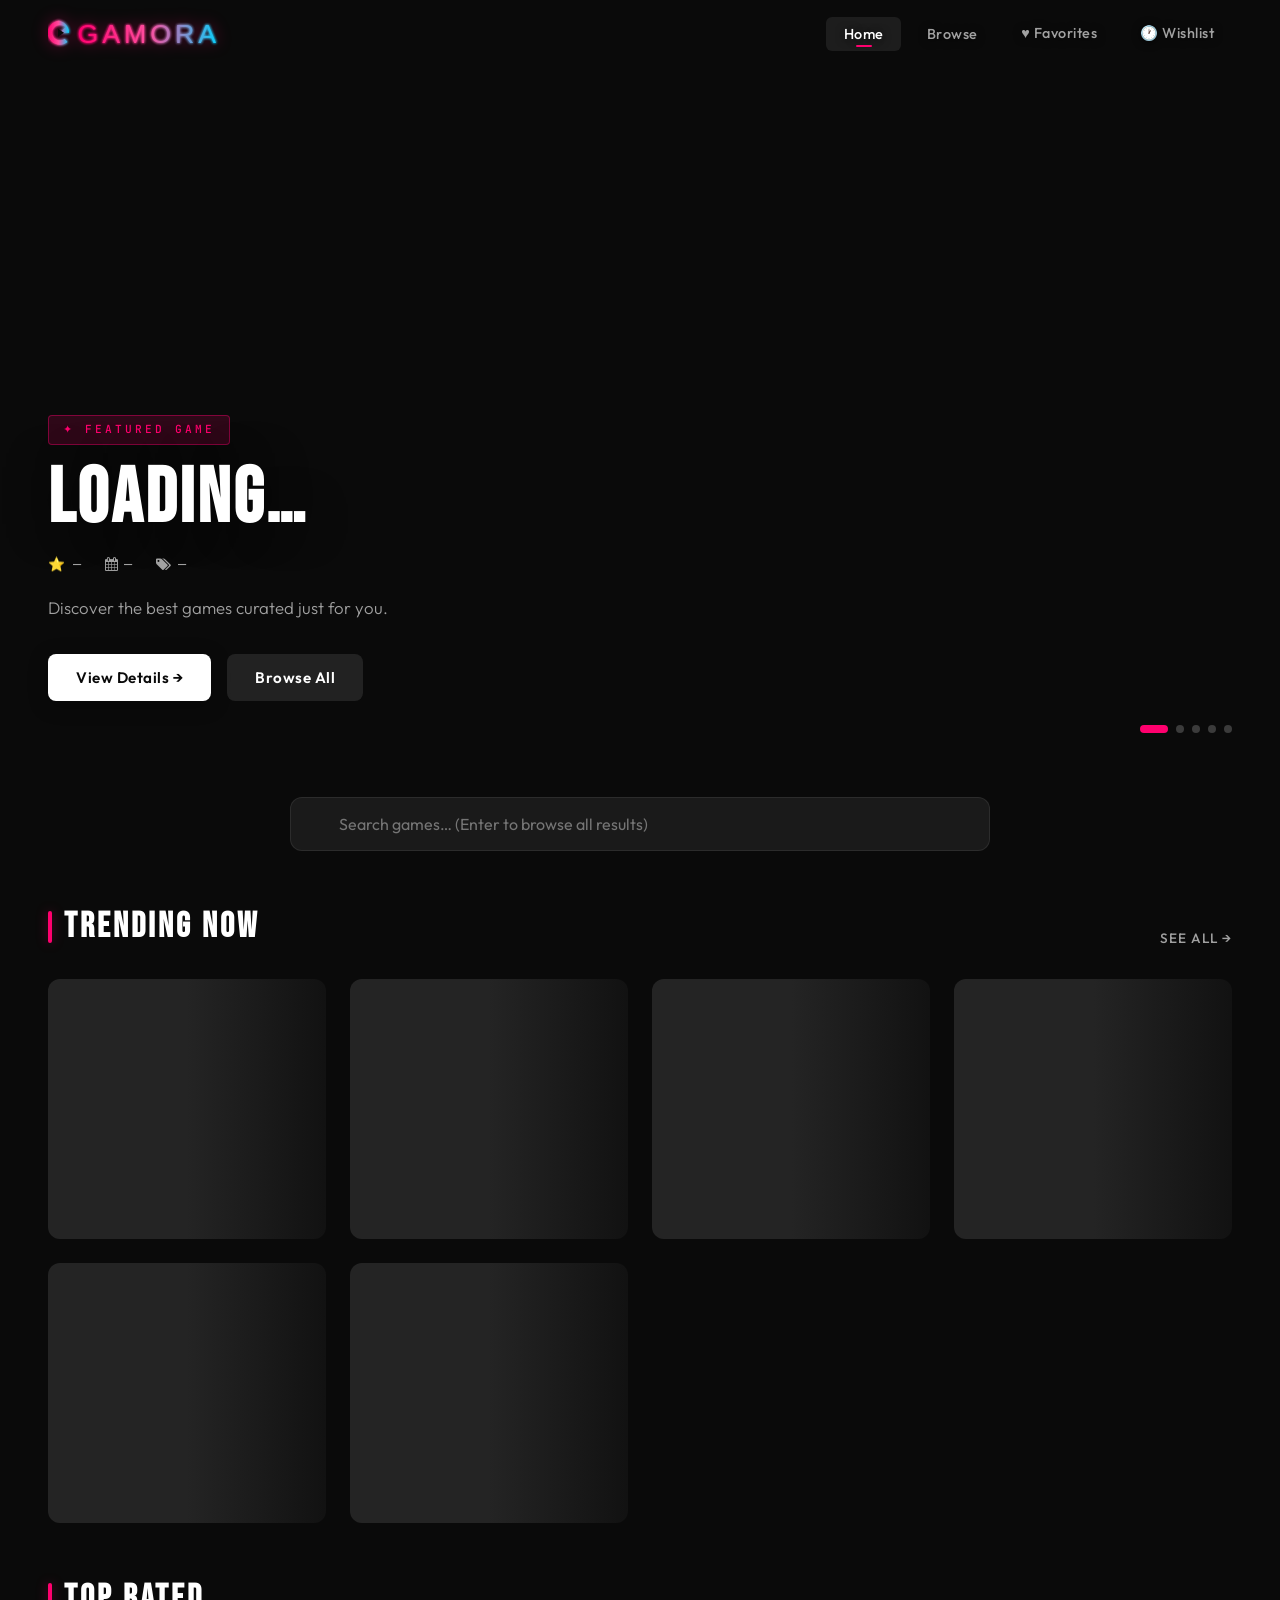
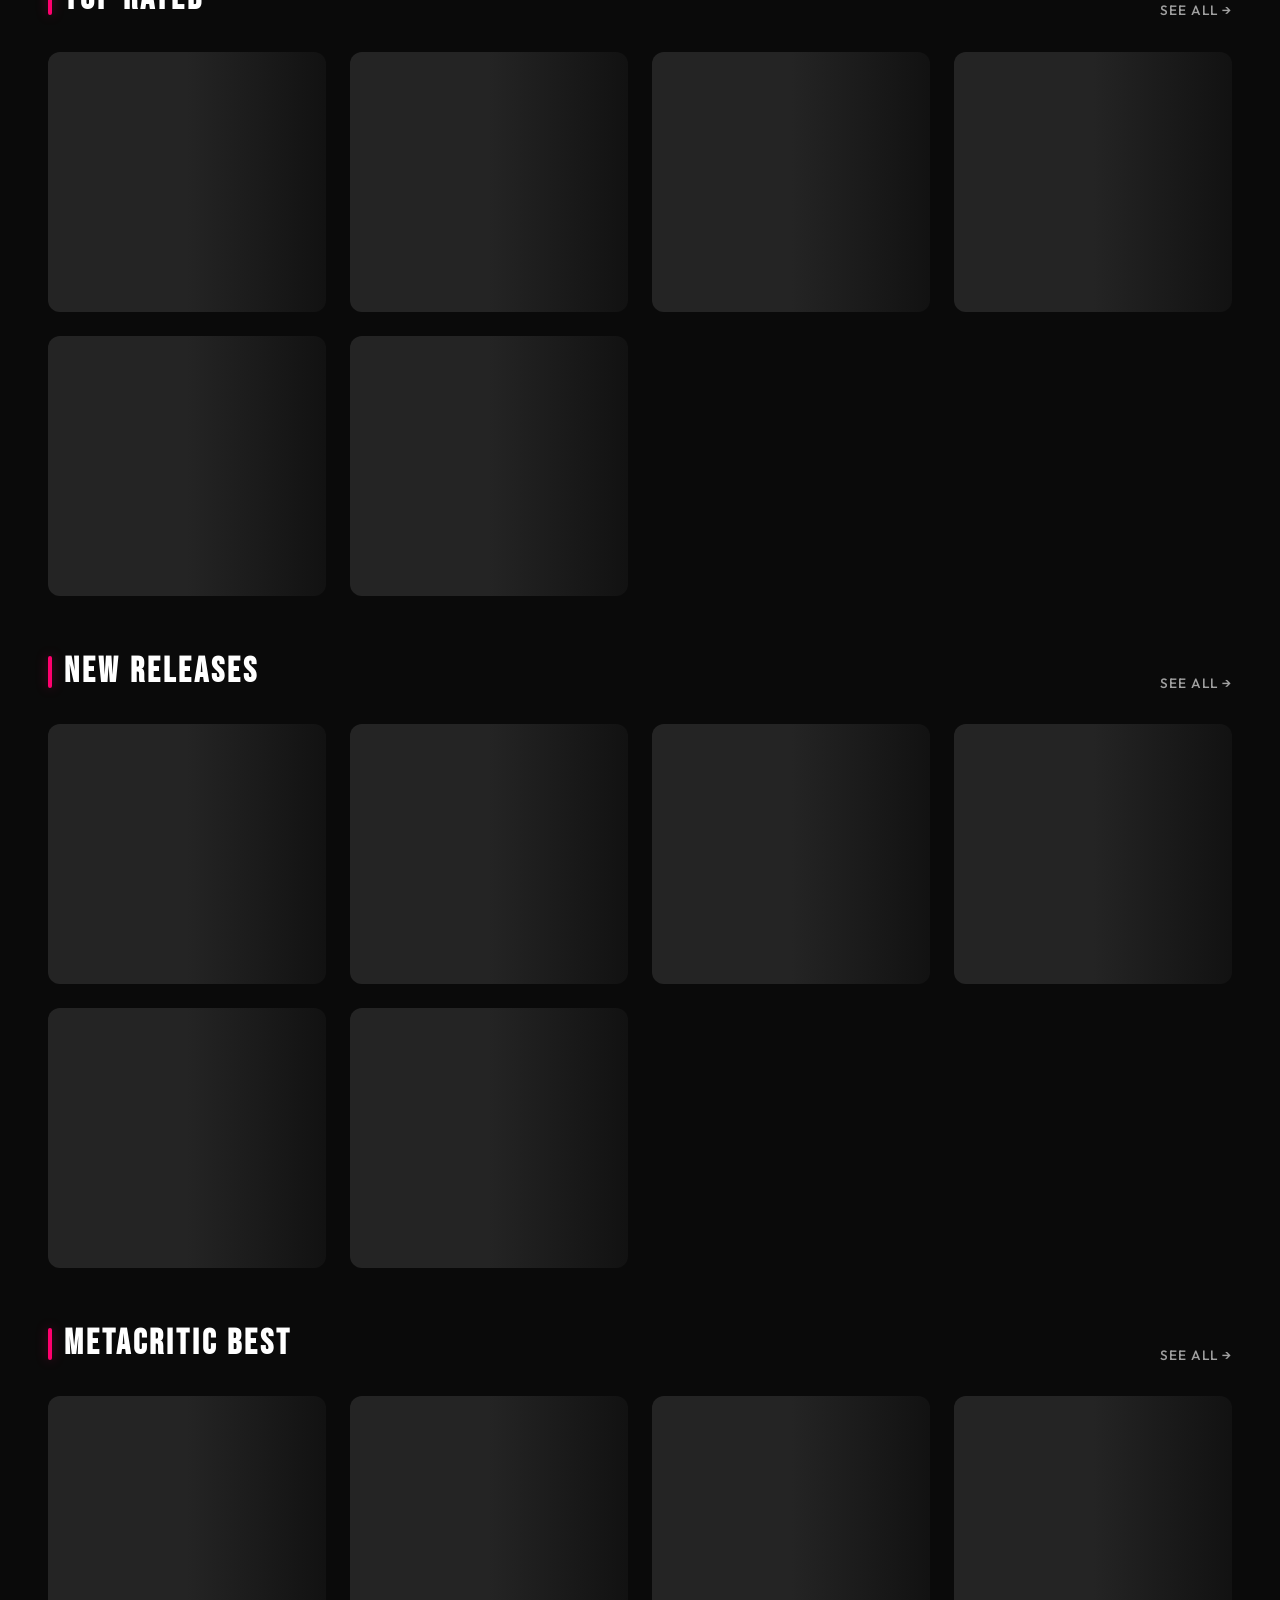
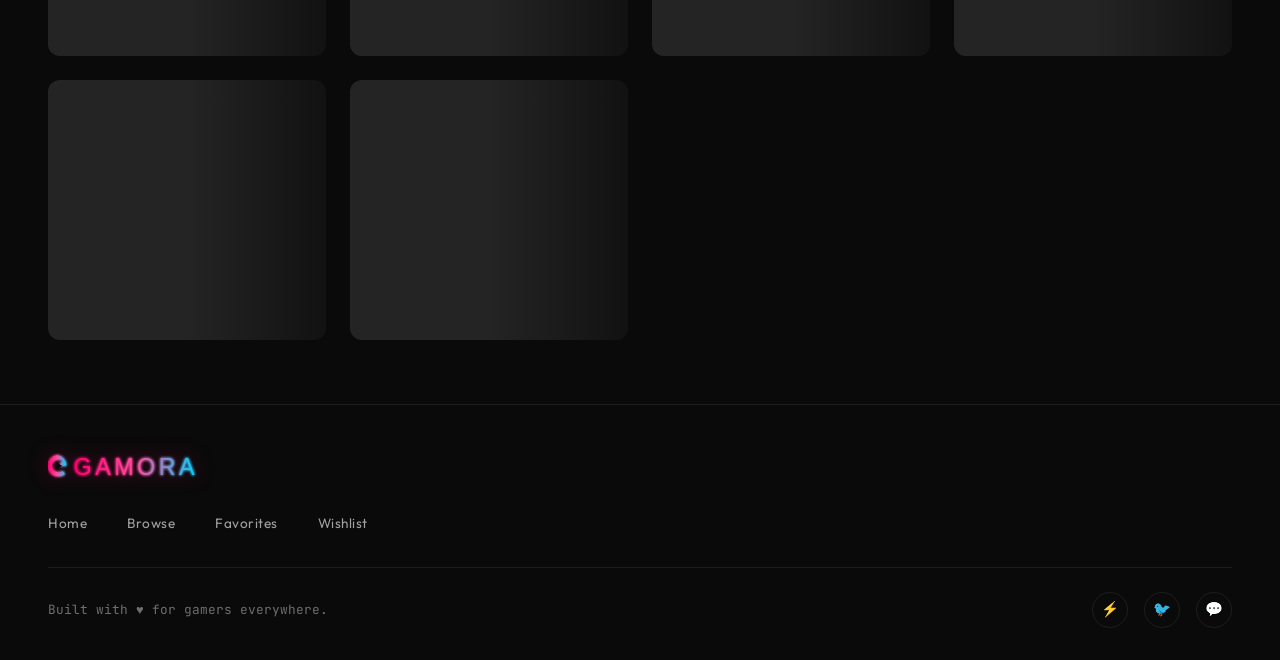
==== commit 19cafc1f: "refactor: changed emoji, remove flicker from screen" ====
--- a/index.html
+++ b/index.html
@@ -5,6 +5,7 @@
   <meta name="viewport" content="width=device-width, initial-scale=1.0">
   <title>Gamora</title>
   <link rel="stylesheet" href="css/style.css">
+  <link rel="stylesheet" href="https://cdnjs.cloudflare.com/ajax/libs/font-awesome/4.7.0/css/font-awesome.min.css">
 </head>
 <body>
 
@@ -40,8 +41,8 @@
         <h1 class="hero-title">Loading…</h1>
         <div class="hero-meta">
           <span class="hero-rating">⭐ —</span>
-          <span class="hero-year">📅 —</span>
-          <span class="hero-genre">🎯 —</span>
+          <span class="hero-year"><i class="fa fa-calendar" aria-hidden="true"></i> —</span>
+          <span class="hero-genre"><i class="fa fa-tags" aria-hidden="true"></i> —</span>
         </div>
         <p class="hero-desc">Discover the best games curated just for you.</p>
         <div class="hero-actions">
--- a/css/style.css
+++ b/css/style.css
@@ -71,7 +71,7 @@
 }
 
 /* Cinematic film grain overlay */
-body::after {
+/* body::after {
   content: '';
   position: fixed;
   inset: 0;
@@ -80,7 +80,7 @@
   pointer-events: none;
   z-index: 9999;
   animation: grain 0.5s steps(1) infinite;
-}
+} */
 
 @keyframes grain {
   0%, 100% { transform: translate(0, 0); }
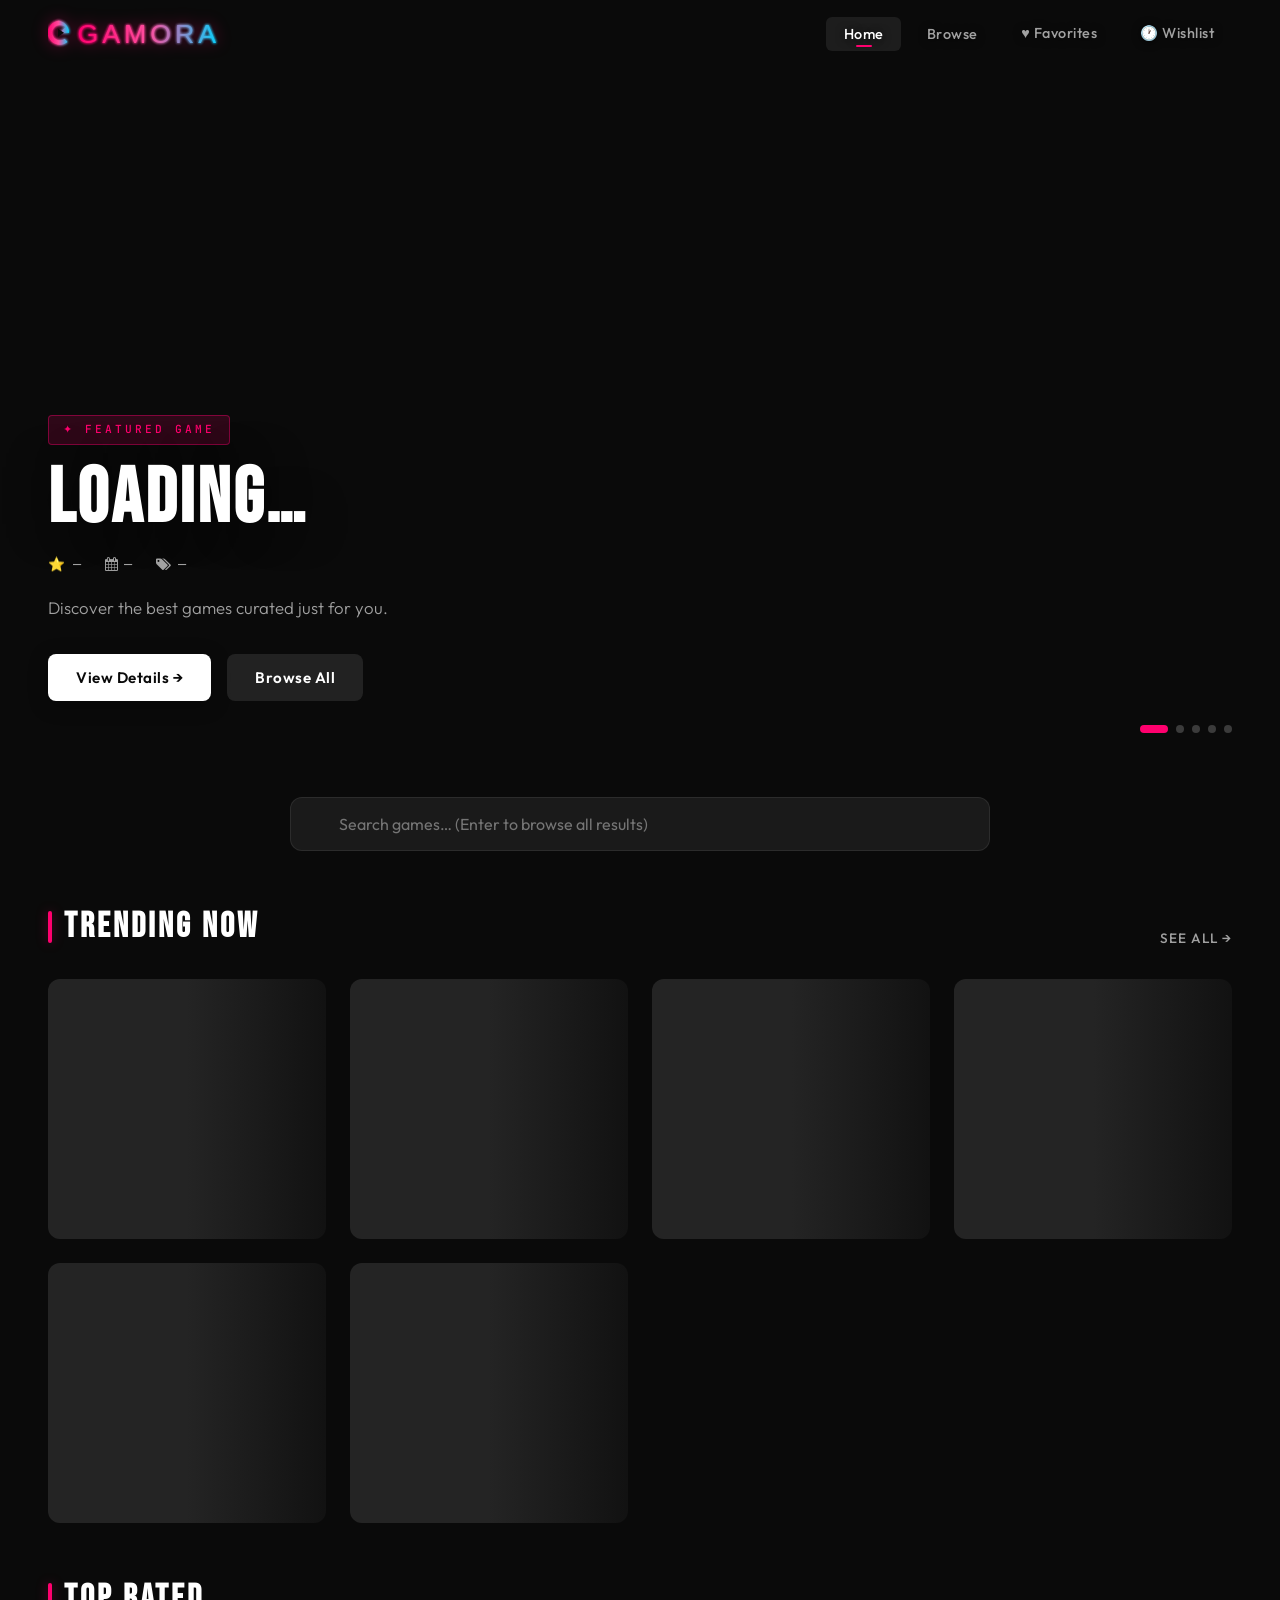
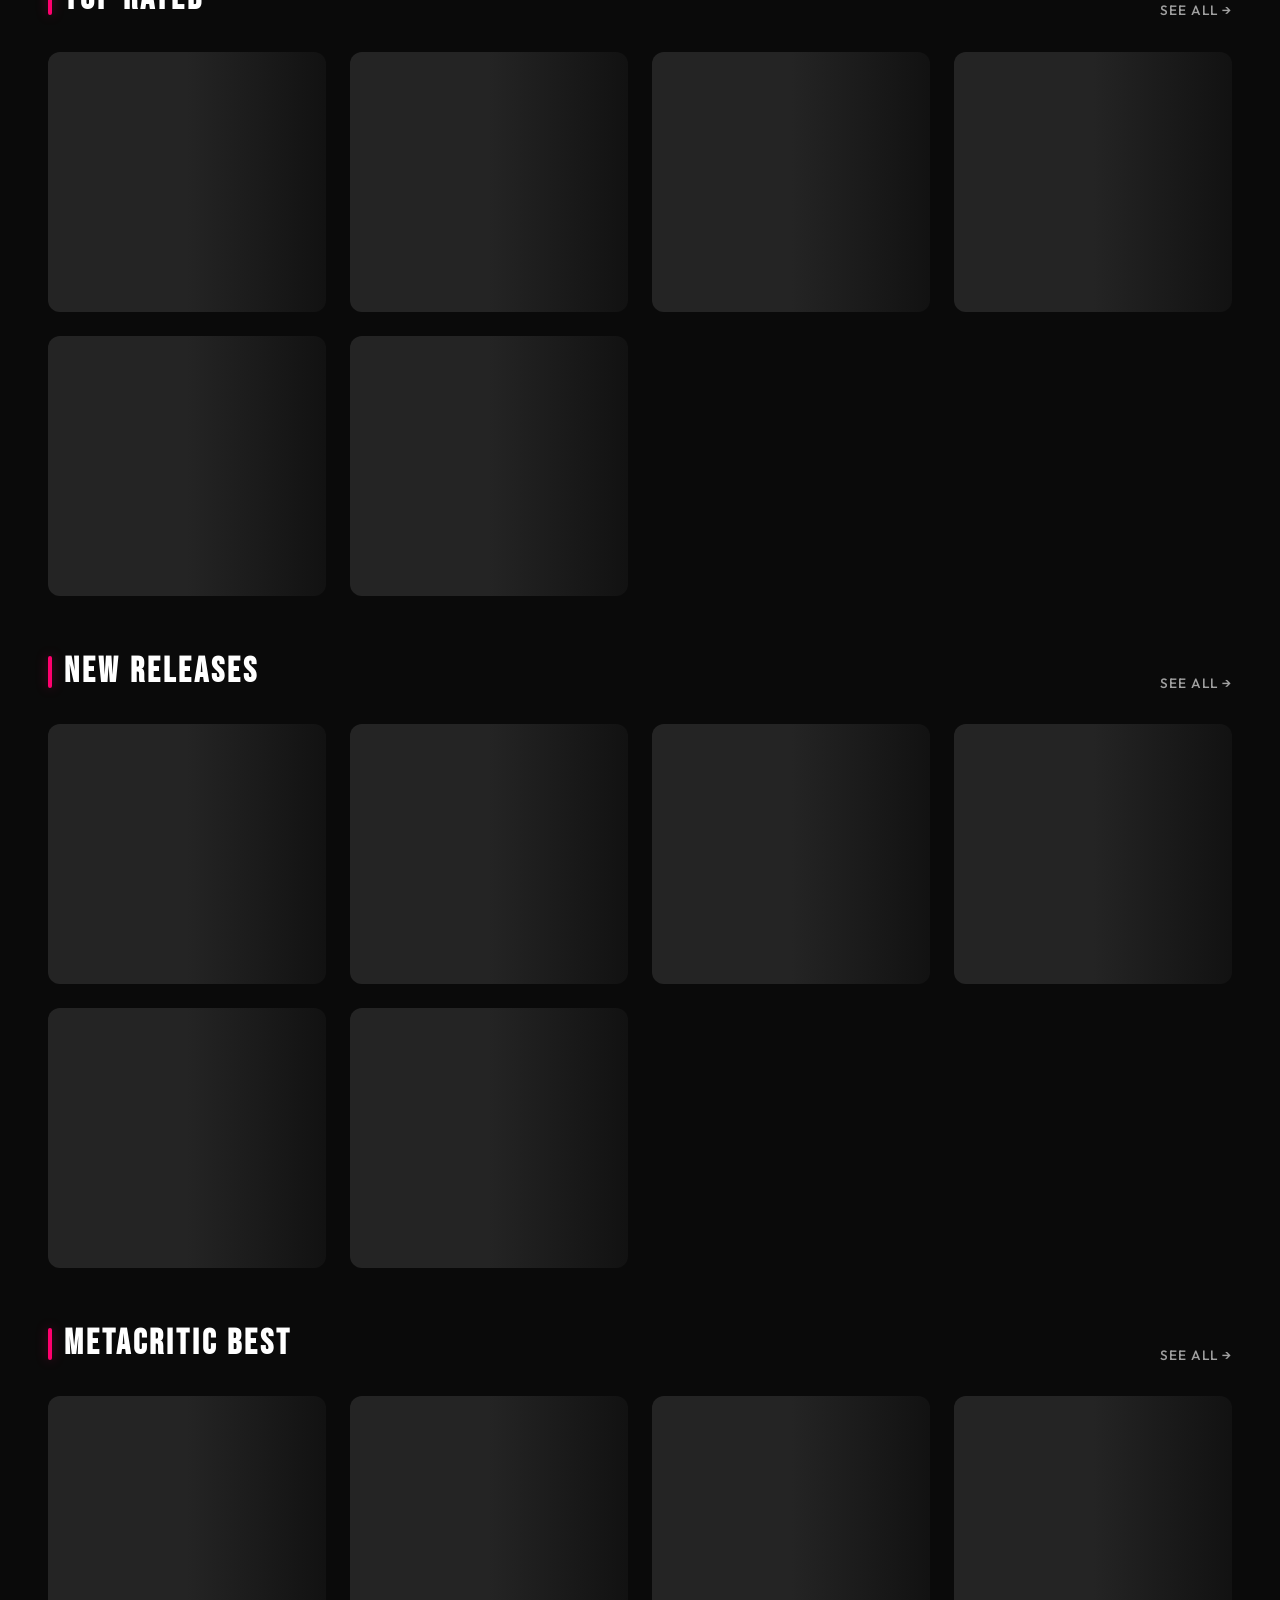
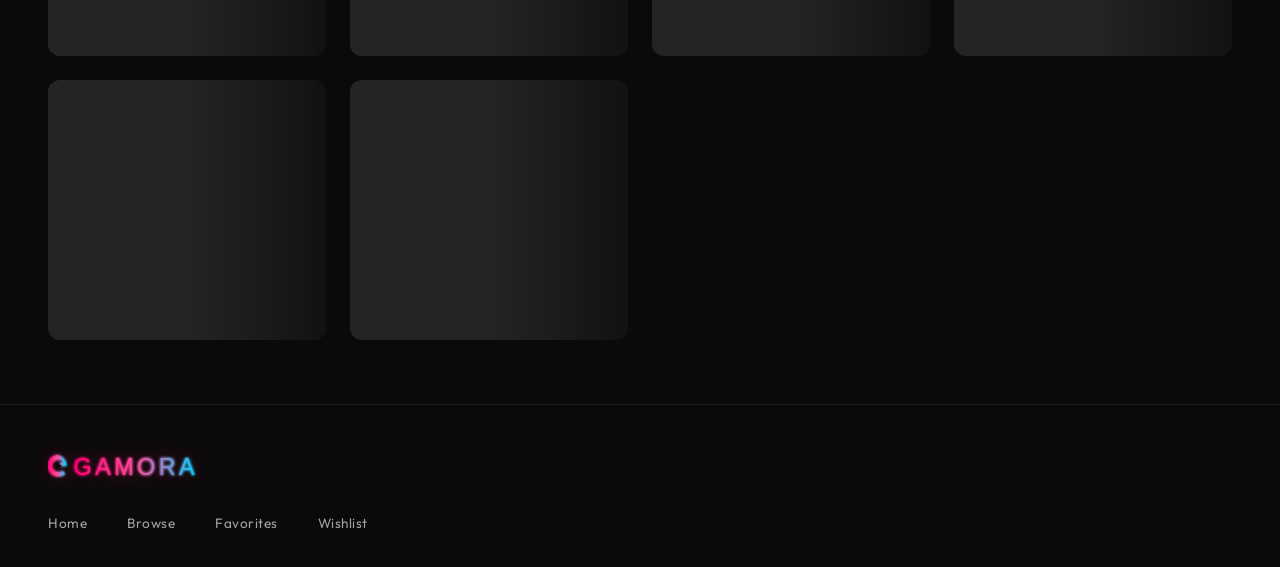
==== commit 92e1698f: "fix: load game, api call with genre and platfor" ====
--- a/index.html
+++ b/index.html
@@ -121,14 +121,6 @@
         <a href="favorites.html">Favorites</a>
         <a href="wishlist.html">Wishlist</a>
       </div>
-      <div class="footer-bottom">
-        <p class="footer-credit">Built with ♥ for gamers everywhere.</p>
-        <div class="footer-socials">
-          <a href="#" aria-label="GitHub">⚡</a>
-          <a href="#" aria-label="Twitter">🐦</a>
-          <a href="#" aria-label="Discord">💬</a>
-        </div>
-      </div>
     </div>
   </footer>
 
--- a/css/style.css
+++ b/css/style.css
@@ -1405,3 +1405,273 @@
   .site-footer { padding: 2rem 1.5rem 1.5rem; }
   .footer-bottom { flex-direction: column; align-items: flex-start; }
 }
+
+/* ===== REVIEWS ===== */
+#reviews-section .section-header {
+  display: flex;
+  align-items: center;
+  justify-content: space-between;
+  flex-wrap: wrap;
+  gap: 1rem;
+}
+
+.btn-sm {
+  padding: 0.45rem 1.1rem;
+  font-size: 0.82rem;
+}
+
+.btn-block {
+  width: 100%;
+  justify-content: center;
+}
+
+/* Summary bar */
+.review-summary {
+  display: flex;
+  align-items: center;
+  gap: 1.25rem;
+  background: var(--bg-card);
+  border: 1px solid var(--border);
+  border-radius: var(--radius-lg);
+  padding: 1.25rem 1.5rem;
+  margin-bottom: 1.5rem;
+}
+
+.review-avg-score {
+  font-family: 'Bebas Neue', sans-serif;
+  font-size: 3rem;
+  line-height: 1;
+  color: var(--accent);
+  letter-spacing: 1px;
+}
+
+.review-summary-right { display: flex; flex-direction: column; gap: 0.25rem; }
+
+.review-stars-display { display: flex; gap: 2px; }
+
+.star-display { font-size: 1.1rem; color: var(--text-dim); transition: color 0.15s; }
+.star-display.filled { color: var(--gold); }
+.star-display.md { font-size: 1.4rem; }
+
+.review-count { font-size: 0.8rem; color: var(--text-muted); }
+
+/* Review cards */
+.reviews-list { display: flex; flex-direction: column; gap: 1rem; }
+
+.reviews-empty {
+  color: var(--text-muted);
+  font-size: 0.95rem;
+  padding: 2rem 0;
+}
+
+.review-card {
+  background: var(--bg-card);
+  border: 1px solid var(--border);
+  border-radius: var(--radius-lg);
+  padding: 1.25rem 1.5rem;
+  transition: border-color 0.2s, box-shadow 0.2s;
+}
+
+.review-card:hover {
+  border-color: var(--border-hover);
+  box-shadow: var(--shadow-card);
+}
+
+.review-card-header {
+  display: flex;
+  align-items: center;
+  gap: 0.85rem;
+  margin-bottom: 0.85rem;
+  flex-wrap: wrap;
+}
+
+.review-avatar {
+  width: 36px;
+  height: 36px;
+  border-radius: 50%;
+  background: linear-gradient(135deg, var(--accent), var(--accent-secondary));
+  display: flex;
+  align-items: center;
+  justify-content: center;
+  font-weight: 700;
+  font-size: 0.85rem;
+  flex-shrink: 0;
+  color: #fff;
+}
+
+.review-meta {
+  display: flex;
+  flex-direction: column;
+  gap: 0.1rem;
+  flex: 1;
+  min-width: 0;
+}
+
+.review-author {
+  font-weight: 600;
+  font-size: 0.9rem;
+  color: var(--text);
+}
+
+.review-time {
+  font-size: 0.75rem;
+  color: var(--text-dim);
+  font-family: 'JetBrains Mono', monospace;
+}
+
+.review-stars-inline { display: flex; gap: 1px; }
+
+.review-stars-inline .star-display { font-size: 0.9rem; }
+
+.review-actions {
+  display: flex;
+  gap: 0.4rem;
+  margin-left: auto;
+}
+
+.review-edit-btn,
+.review-delete-btn {
+  background: none;
+  border: none;
+  font-size: 0.95rem;
+  cursor: pointer;
+  padding: 0.3rem 0.45rem;
+  border-radius: var(--radius);
+  transition: background 0.15s, color 0.15s;
+  color: var(--text-muted);
+  opacity: 1;
+  line-height: 1;
+}
+
+.review-edit-btn:hover { background: rgba(0,212,255,0.12); color: var(--accent-secondary); }
+.review-delete-btn:hover { background: rgba(255,59,48,0.15); color: var(--red); }
+
+.review-body {
+  font-size: 0.92rem;
+  line-height: 1.7;
+  color: var(--text-muted);
+  white-space: pre-line;
+}
+
+/* ===== REVIEW MODAL ===== */
+.review-modal-overlay {
+  position: fixed;
+  inset: 0;
+  background: rgba(0,0,0,0.75);
+  backdrop-filter: blur(6px);
+  z-index: 2000;
+  display: flex;
+  align-items: center;
+  justify-content: center;
+  padding: 1.5rem;
+  opacity: 0;
+  pointer-events: none;
+  transition: opacity 0.25s var(--ease-out);
+}
+
+.review-modal-overlay.active {
+  opacity: 1;
+  pointer-events: all;
+}
+
+.review-modal {
+  background: var(--bg-surface);
+  border: 1px solid var(--border-hover);
+  border-radius: var(--radius-lg);
+  padding: 2rem;
+  width: 100%;
+  max-width: 520px;
+  position: relative;
+  transform: translateY(20px) scale(0.97);
+  transition: transform 0.3s var(--ease-spring);
+  box-shadow: var(--shadow-elevated), 0 0 60px rgba(255,0,110,0.08);
+}
+
+.review-modal-overlay.active .review-modal {
+  transform: translateY(0) scale(1);
+}
+
+.review-modal-close {
+  position: absolute;
+  top: 1rem; right: 1rem;
+  background: none; border: none;
+  color: var(--text-muted);
+  font-size: 1rem;
+  cursor: pointer;
+  padding: 0.35rem 0.5rem;
+  border-radius: var(--radius);
+  transition: color 0.2s, background 0.2s;
+}
+
+.review-modal-close:hover { color: var(--text); background: var(--bg-elevated); }
+
+.review-modal-title {
+  font-family: 'Bebas Neue', sans-serif;
+  font-size: 1.6rem;
+  letter-spacing: 1px;
+  margin-bottom: 1.5rem;
+  color: var(--text);
+}
+
+/* Form */
+.review-form { display: flex; flex-direction: column; gap: 1.1rem; }
+
+.form-group { display: flex; flex-direction: column; gap: 0.45rem; }
+
+.form-label {
+  font-size: 0.78rem;
+  font-weight: 600;
+  letter-spacing: 1px;
+  text-transform: uppercase;
+  color: var(--text-muted);
+  font-family: 'JetBrains Mono', monospace;
+}
+
+.form-input,
+.form-textarea {
+  background: var(--bg-elevated);
+  border: 1px solid var(--border);
+  border-radius: var(--radius);
+  color: var(--text);
+  font-family: 'Outfit', sans-serif;
+  font-size: 0.92rem;
+  padding: 0.7rem 0.95rem;
+  outline: none;
+  transition: border-color 0.2s, box-shadow 0.2s;
+  resize: vertical;
+  width: 100%;
+}
+
+.form-input::placeholder,
+.form-textarea::placeholder { color: var(--text-dim); }
+
+.form-input:focus,
+.form-textarea:focus {
+  border-color: var(--accent);
+  box-shadow: 0 0 0 3px rgba(255,0,110,0.1);
+}
+
+.form-char-count {
+  font-size: 0.72rem;
+  color: var(--text-dim);
+  text-align: right;
+  font-family: 'JetBrains Mono', monospace;
+}
+
+/* Star picker */
+.star-picker {
+  display: flex;
+  gap: 0.3rem;
+}
+
+.star-btn {
+  font-size: 1.8rem;
+  color: var(--text-dim);
+  cursor: pointer;
+  line-height: 1;
+  transition: color 0.1s, transform 0.1s;
+  user-select: none;
+}
+
+.star-btn.active,
+.star-btn.hover { color: var(--gold); transform: scale(1.15); }
